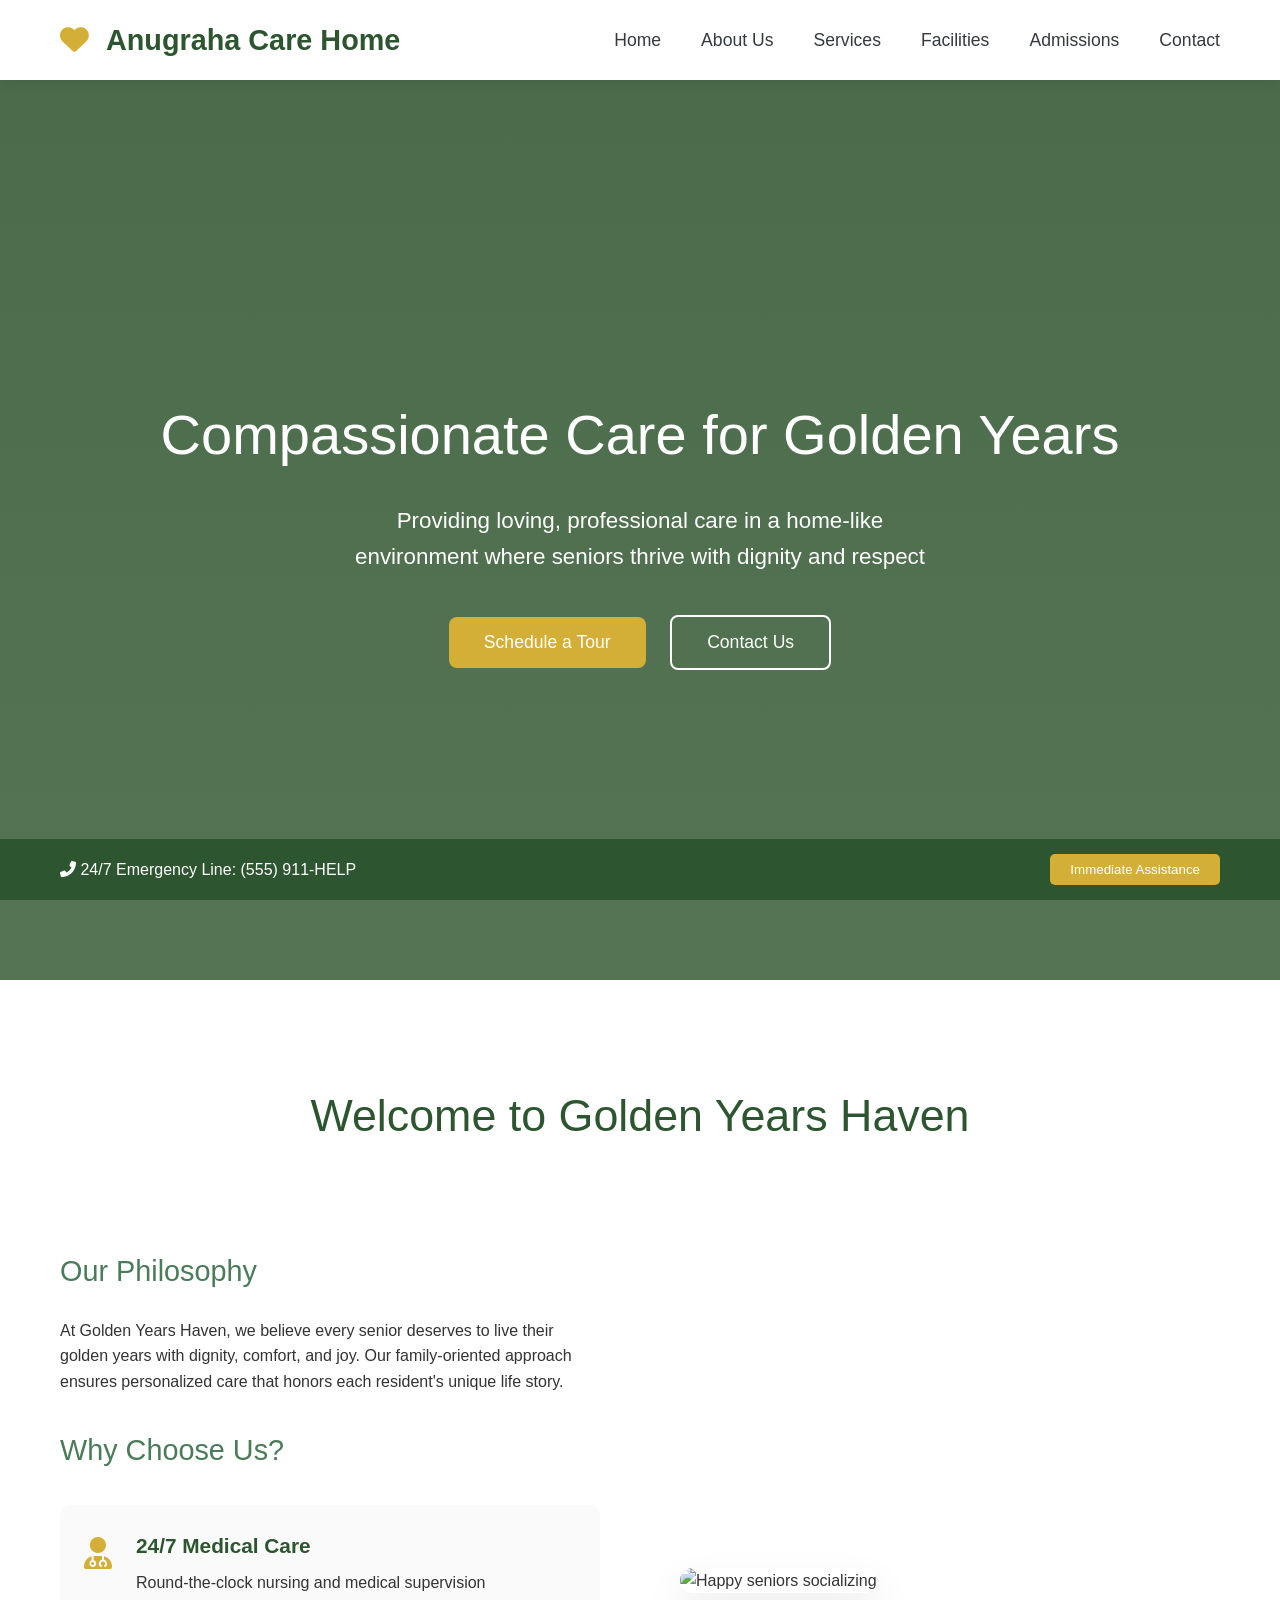
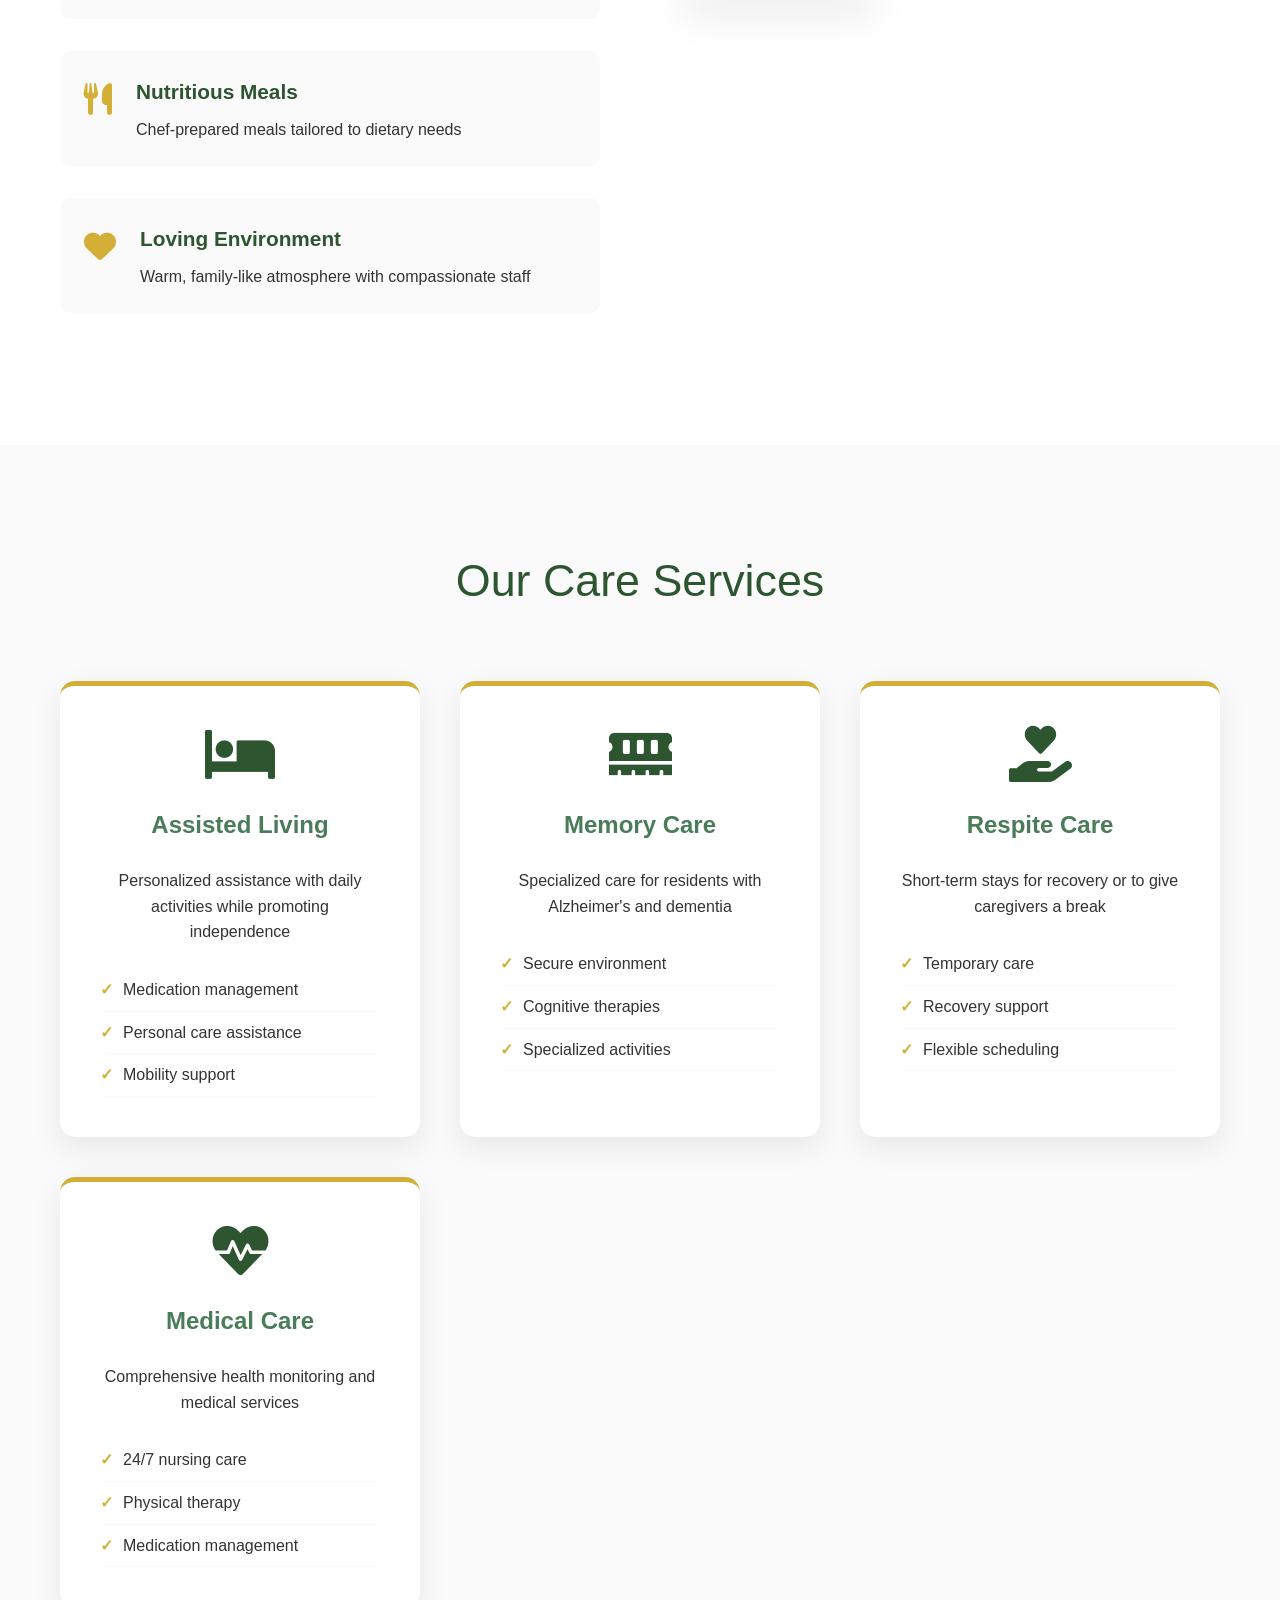
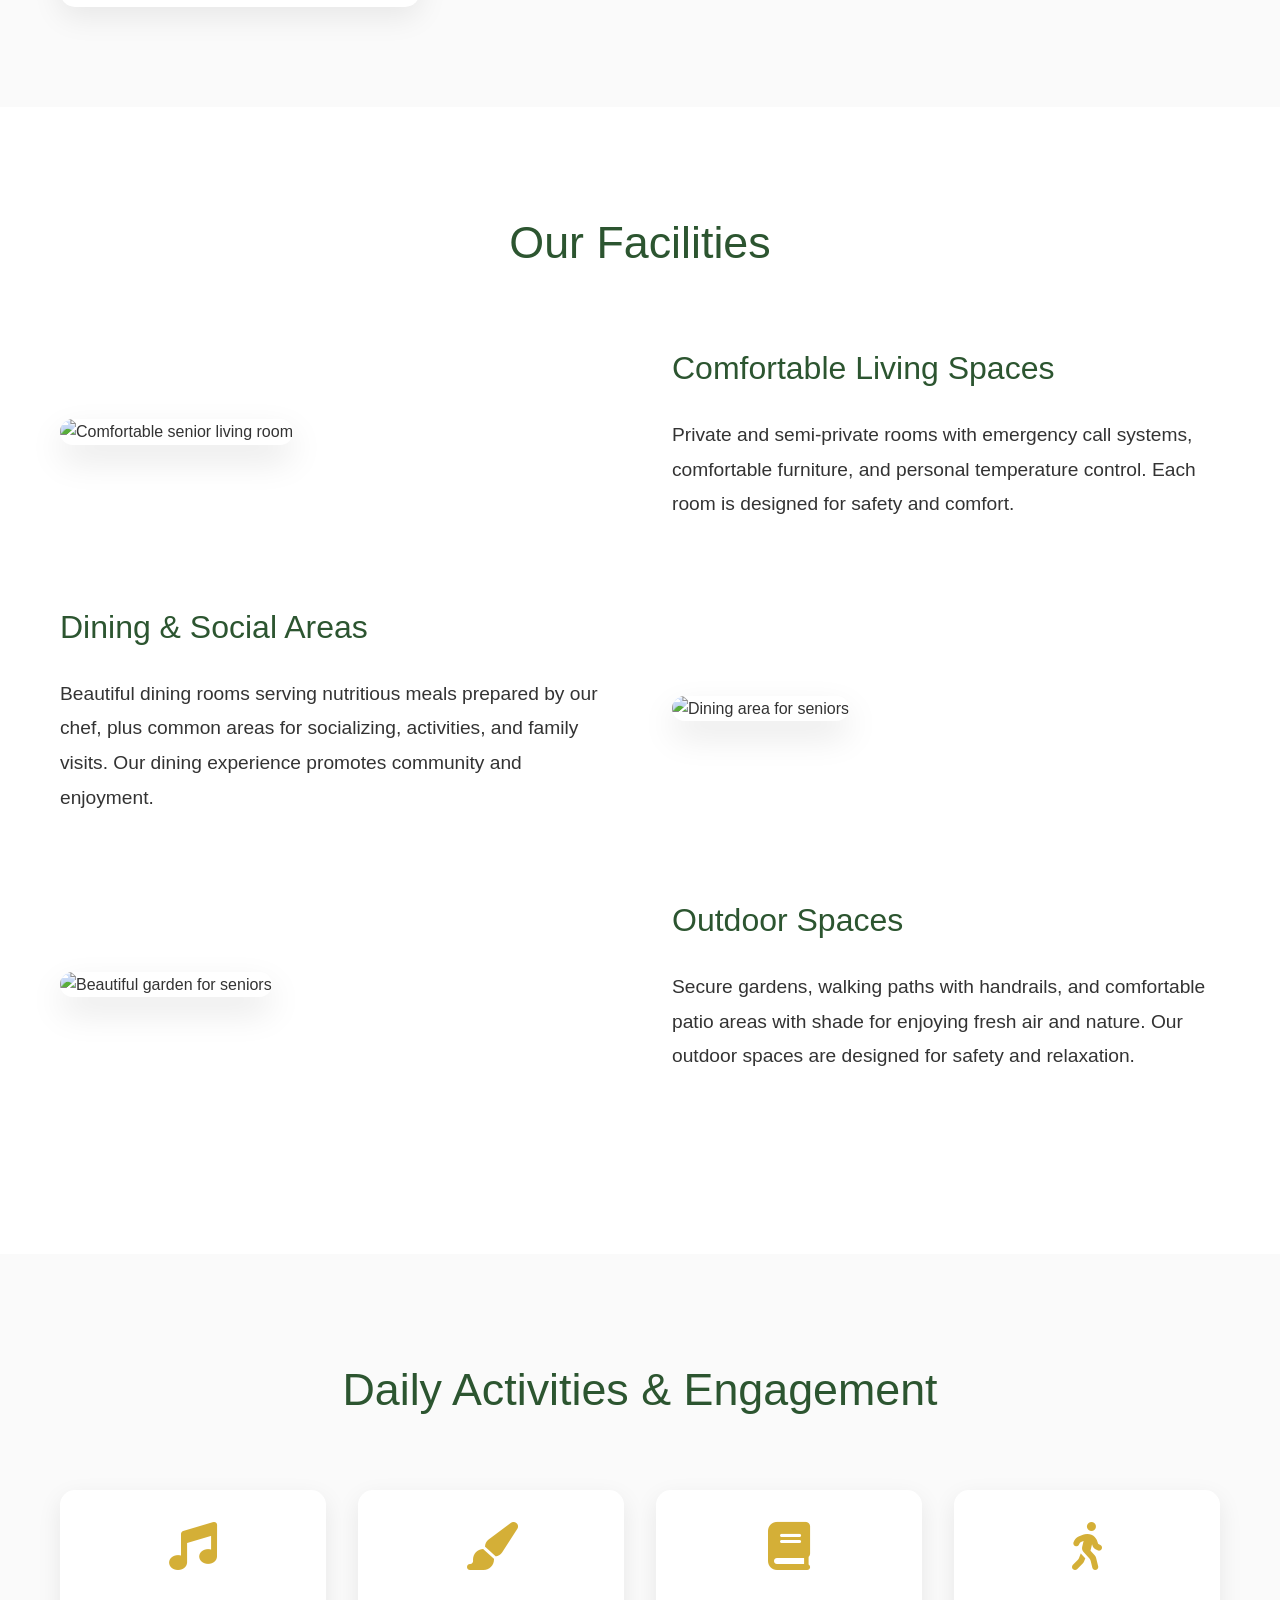
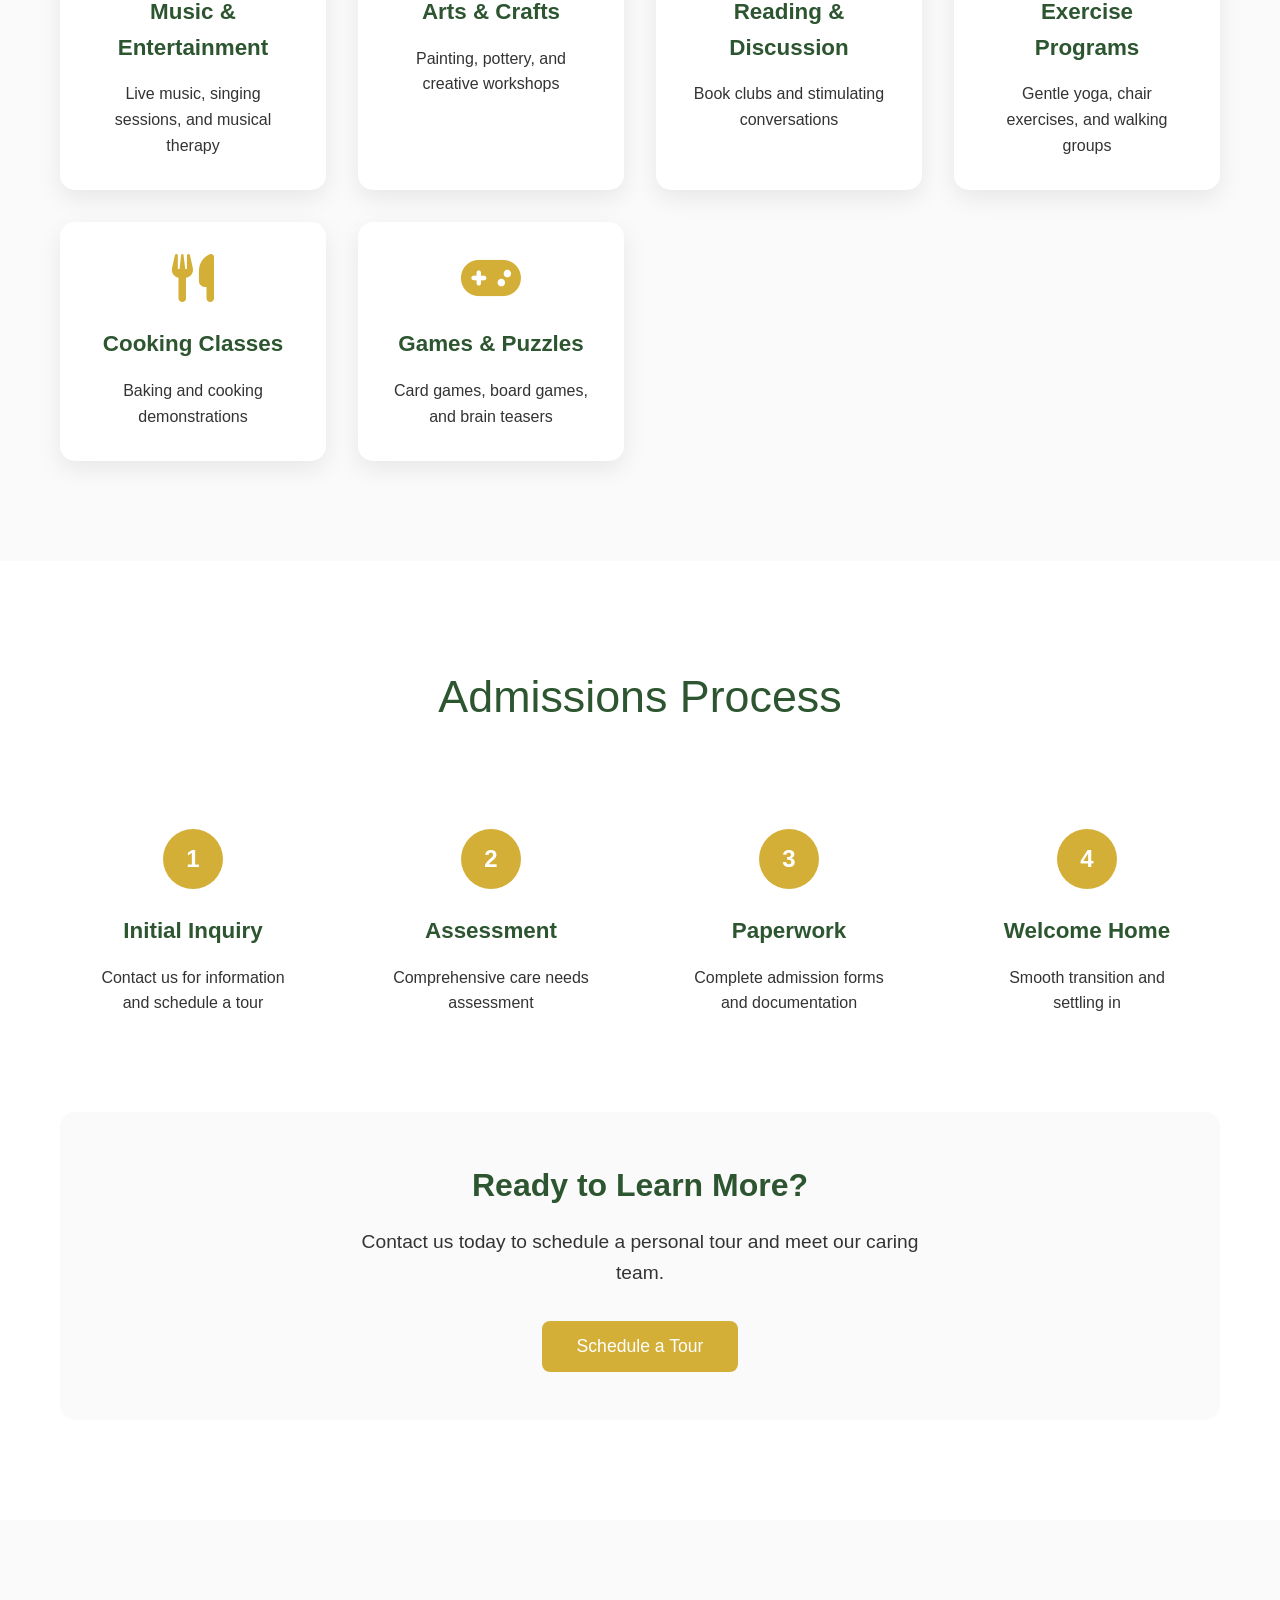
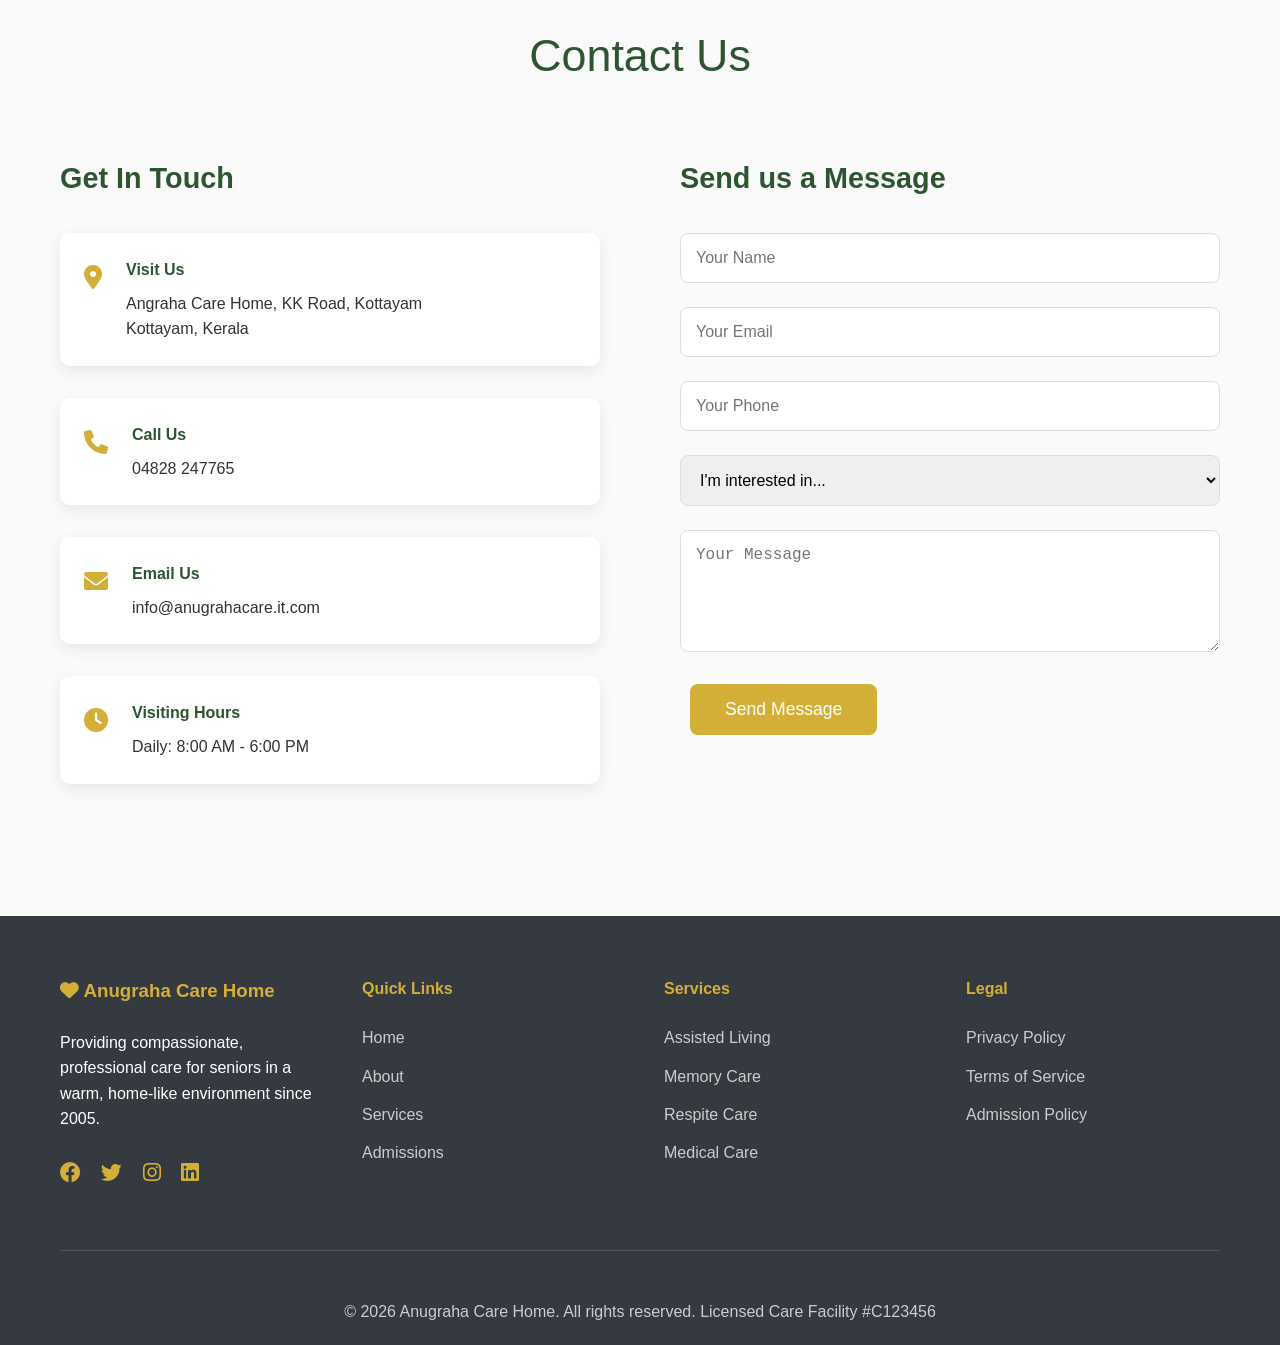
==== index.html @ 53b79732 "website" ====
<!DOCTYPE html>
<html lang="en">
<head>
    <meta charset="UTF-8">
    <meta name="viewport" content="width=device-width, initial-scale=1.0">
    <title>Anugraha Care Home - Senior Care Home</title>
    <link rel="stylesheet" href="style.css">
    <link href="https://cdnjs.cloudflare.com/ajax/libs/font-awesome/6.0.0/css/all.min.css" rel="stylesheet">
</head>
<body>
    <!-- Navigation -->
    <nav class="navbar">
        <div class="nav-container">
            <div class="nav-logo">
                <h2><i class="fas fa-heart"></i> Anugraha Care Home</h2>
            </div>
            <div class="nav-menu" id="nav-menu">
                <a href="#home" class="nav-link">Home</a>
                <a href="#about" class="nav-link">About Us</a>
                <a href="#services" class="nav-link">Services</a>
                <a href="#facilities" class="nav-link">Facilities</a>
                <a href="#admissions" class="nav-link">Admissions</a>
                <a href="#contact" class="nav-link">Contact</a>
            </div>
            <div class="nav-toggle" id="nav-toggle">
                <span class="bar"></span>
                <span class="bar"></span>
                <span class="bar"></span>
            </div>
        </div>
    </nav>

    <!-- Hero Section -->
    <section id="home" class="hero">
        <div class="hero-content">
            <h1>Compassionate Care for Golden Years</h1>
            <p>Providing loving, professional care in a home-like environment where seniors thrive with dignity and respect</p>
            <div class="hero-buttons">
                <button class="btn-primary" onclick="scrollToSection('admissions')">Schedule a Tour</button>
                <button class="btn-secondary" onclick="scrollToSection('contact')">Contact Us</button>
            </div>
        </div>
    </section>

    <!-- About Section -->
    <section id="about" class="about">
        <div class="container">
            <h2 class="section-title">Welcome to Golden Years Haven</h2>
            <div class="about-content">
                <div class="about-text">
                    <h3>Our Philosophy</h3>
                    <p>At Golden Years Haven, we believe every senior deserves to live their golden years with dignity, comfort, and joy. Our family-oriented approach ensures personalized care that honors each resident's unique life story.</p>
                    
                    <h3>Why Choose Us?</h3>
                    <div class="features">
                        <div class="feature-item">
                            <i class="fas fa-user-md"></i>
                            <div>
                                <h4>24/7 Medical Care</h4>
                                <p>Round-the-clock nursing and medical supervision</p>
                            </div>
                        </div>
                        <div class="feature-item">
                            <i class="fas fa-utensils"></i>
                            <div>
                                <h4>Nutritious Meals</h4>
                                <p>Chef-prepared meals tailored to dietary needs</p>
                            </div>
                        </div>
                        <div class="feature-item">
                            <i class="fas fa-heart"></i>
                            <div>
                                <h4>Loving Environment</h4>
                                <p>Warm, family-like atmosphere with compassionate staff</p>
                            </div>
                        </div>
                    </div>
                </div>
                <div class="about-image">
                    <img src="https://images.unsplash.com/photo-1576765608535-5f04d1e3f289?ixlib=rb-4.0.3&auto=format&fit=crop&w=600&q=80" alt="Happy seniors socializing">
                </div>
            </div>
        </div>
    </section>

    <!-- Services Section -->
    <section id="services" class="services">
        <div class="container">
            <h2 class="section-title">Our Care Services</h2>
            <div class="services-grid">
                <div class="service-card">
                    <i class="fas fa-bed"></i>
                    <h3>Assisted Living</h3>
                    <p>Personalized assistance with daily activities while promoting independence</p>
                    <ul>
                        <li>Medication management</li>
                        <li>Personal care assistance</li>
                        <li>Mobility support</li>
                    </ul>
                </div>
                <div class="service-card">
                    <i class="fas fa-memory"></i>
                    <h3>Memory Care</h3>
                    <p>Specialized care for residents with Alzheimer's and dementia</p>
                    <ul>
                        <li>Secure environment</li>
                        <li>Cognitive therapies</li>
                        <li>Specialized activities</li>
                    </ul>
                </div>
                <div class="service-card">
                    <i class="fas fa-hand-holding-heart"></i>
                    <h3>Respite Care</h3>
                    <p>Short-term stays for recovery or to give caregivers a break</p>
                    <ul>
                        <li>Temporary care</li>
                        <li>Recovery support</li>
                        <li>Flexible scheduling</li>
                    </ul>
                </div>
                <div class="service-card">
                    <i class="fas fa-heartbeat"></i>
                    <h3>Medical Care</h3>
                    <p>Comprehensive health monitoring and medical services</p>
                    <ul>
                        <li>24/7 nursing care</li>
                        <li>Physical therapy</li>
                        <li>Medication management</li>
                    </ul>
                </div>
            </div>
        </div>
    </section>

       <!-- Facilities Section -->
    <section id="facilities" class="facilities">
        <div class="container">
            <h2 class="section-title">Our Facilities</h2>
            <div class="facilities-content">
                <div class="facility-item">
                    <div class="facility-image">
                        <img src="https://images.unsplash.com/photo-1560448204-603b3fc33ddc?ixlib=rb-4.0.3&ixid=M3wxMjA3fDB8MHxwaG90by1wYWdlfHx8fGVufDB8fHx8fA%3D%3D&auto=format&fit=crop&w=600&q=80" alt="Comfortable senior living room">
                    </div>
                    <div class="facility-text">
                        <h3>Comfortable Living Spaces</h3>
                        <p>Private and semi-private rooms with emergency call systems, comfortable furniture, and personal temperature control. Each room is designed for safety and comfort.</p>
                    </div>
                </div>
                <div class="facility-item reverse">
                    <div class="facility-image">
                        <img src="https://images.unsplash.com/photo-1557220268-185121c8b720?q=80&w=2070&auto=format&fit=crop&ixlib=rb-4.1.0&ixid=M3wxMjA3fDB8MHxwaG90by1wYWdlfHx8fGVufDB8fHx8fA%3D%3D" alt="Dining area for seniors">
                    </div>
                    <div class="facility-text">
                        <h3>Dining & Social Areas</h3>
                        <p>Beautiful dining rooms serving nutritious meals prepared by our chef, plus common areas for socializing, activities, and family visits. Our dining experience promotes community and enjoyment.</p>
                    </div>
                </div>
                <div class="facility-item">
                    <div class="facility-image">
                        <img src="https://images.unsplash.com/photo-1543333995-a78aea2eee50?q=80&w=2070&auto=format&fit=crop&ixlib=rb-4.1.0&ixid=M3wxMjA3fDB8MHxwaG90by1wYWdlfHx8fGVufDB8fHx8fA%3D%3D" alt="Beautiful garden for seniors">
                    </div>
                    <div class="facility-text">
                        <h3>Outdoor Spaces</h3>
                        <p>Secure gardens, walking paths with handrails, and comfortable patio areas with shade for enjoying fresh air and nature. Our outdoor spaces are designed for safety and relaxation.</p>
                    </div>
                </div>
            </div>
        </div>
    </section>

    <!-- Activities Section -->
    <section class="activities">
        <div class="container">
            <h2 class="section-title">Daily Activities & Engagement</h2>
            <div class="activities-grid">
                <div class="activity-card">
                    <i class="fas fa-music"></i>
                    <h3>Music & Entertainment</h3>
                    <p>Live music, singing sessions, and musical therapy</p>
                </div>
                <div class="activity-card">
                    <i class="fas fa-paint-brush"></i>
                    <h3>Arts & Crafts</h3>
                    <p>Painting, pottery, and creative workshops</p>
                </div>
                <div class="activity-card">
                    <i class="fas fa-book"></i>
                    <h3>Reading & Discussion</h3>
                    <p>Book clubs and stimulating conversations</p>
                </div>
                <div class="activity-card">
                    <i class="fas fa-walking"></i>
                    <h3>Exercise Programs</h3>
                    <p>Gentle yoga, chair exercises, and walking groups</p>
                </div>
                <div class="activity-card">
                    <i class="fas fa-utensils"></i>
                    <h3>Cooking Classes</h3>
                    <p>Baking and cooking demonstrations</p>
                </div>
                <div class="activity-card">
                    <i class="fas fa-gamepad"></i>
                    <h3>Games & Puzzles</h3>
                    <p>Card games, board games, and brain teasers</p>
                </div>
            </div>
        </div>
    </section>

    <!-- Admissions Section -->
    <section id="admissions" class="admissions">
        <div class="container">
            <h2 class="section-title">Admissions Process</h2>
            <div class="process-steps">
                <div class="step">
                    <div class="step-number">1</div>
                    <h3>Initial Inquiry</h3>
                    <p>Contact us for information and schedule a tour</p>
                </div>
                <div class="step">
                    <div class="step-number">2</div>
                    <h3>Assessment</h3>
                    <p>Comprehensive care needs assessment</p>
                </div>
                <div class="step">
                    <div class="step-number">3</div>
                    <h3>Paperwork</h3>
                    <p>Complete admission forms and documentation</p>
                </div>
                <div class="step">
                    <div class="step-number">4</div>
                    <h3>Welcome Home</h3>
                    <p>Smooth transition and settling in</p>
                </div>
            </div>
            <div class="admission-cta">
                <h3>Ready to Learn More?</h3>
                <p>Contact us today to schedule a personal tour and meet our caring team.</p>
                <button class="btn-primary" onclick="scrollToSection('contact')">Schedule a Tour</button>
            </div>
        </div>
    </section>

    <!-- Contact Section -->
    <section id="contact" class="contact">
        <div class="container">
            <h2 class="section-title">Contact Us</h2>
            <div class="contact-content">
                <div class="contact-info">
                    <h3>Get In Touch</h3>
                    <div class="contact-item">
                        <i class="fas fa-map-marker-alt"></i>
                        <div>
                            <h4>Visit Us</h4>
                            <p>Angraha Care Home, KK Road, Kottayam<br>Kottayam, Kerala</p>
                        </div>
                    </div>
                    <div class="contact-item">
                        <i class="fas fa-phone"></i>
                        <div>
                            <h4>Call Us</h4>
                            <p>04828 247765</p>
                        </div>
                    </div>
                    <div class="contact-item">
                        <i class="fas fa-envelope"></i>
                        <div>
                            <h4>Email Us</h4>
                            <p>info@anugrahacare.it.com</p>
                        </div>
                    </div>
                    <div class="contact-item">
                        <i class="fas fa-clock"></i>
                        <div>
                            <h4>Visiting Hours</h4>
                            <p>Daily: 8:00 AM - 6:00 PM</p>
                        </div>
                    </div>
                </div>
                <div class="contact-form">
                    <h3>Send us a Message</h3>
                    <form id="contactForm">
                        <div class="form-group">
                            <input type="text" placeholder="Your Name" required>
                        </div>
                        <div class="form-group">
                            <input type="email" placeholder="Your Email" required>
                        </div>
                        <div class="form-group">
                            <input type="tel" placeholder="Your Phone" required>
                        </div>
                        <div class="form-group">
                            <select required>
                                <option value="">I'm interested in...</option>
                                <option value="assisted-living">Assisted Living</option>
                                <option value="memory-care">Memory Care</option>
                                <option value="respite-care">Respite Care</option>
                                <option value="tour">Schedule a Tour</option>
                                <option value="other">Other</option>
                            </select>
                        </div>
                        <div class="form-group">
                            <textarea placeholder="Your Message" rows="5" required></textarea>
                        </div>
                        <button type="submit" class="btn-primary">Send Message</button>
                    </form>
                </div>
            </div>
        </div>
    </section>

    <!-- Footer -->
    <footer class="footer">
        <div class="container">
            <div class="footer-content">
                <div class="footer-section">
                    <h3><i class="fas fa-heart"></i> Anugraha Care Home</h3>
                    <p>Providing compassionate, professional care for seniors in a warm, home-like environment since 2005.</p>
                    <div class="social-links">
                        <a href="#"><i class="fab fa-facebook"></i></a>
                        <a href="#"><i class="fab fa-twitter"></i></a>
                        <a href="#"><i class="fab fa-instagram"></i></a>
                        <a href="#"><i class="fab fa-linkedin"></i></a>
                    </div>
                </div>
                <div class="footer-section">
                    <h4>Quick Links</h4>
                    <a href="#home">Home</a>
                    <a href="#about">About</a>
                    <a href="#services">Services</a>
                    <a href="#admissions">Admissions</a>
                </div>
                <div class="footer-section">
                    <h4>Services</h4>
                    <a href="#services">Assisted Living</a>
                    <a href="#services">Memory Care</a>
                    <a href="#services">Respite Care</a>
                    <a href="#services">Medical Care</a>
                </div>
                <div class="footer-section">
                    <h4>Legal</h4>
                    <a href="#">Privacy Policy</a>
                    <a href="#">Terms of Service</a>
                    <a href="#">Admission Policy</a>
                </div>
            </div>
            <div class="footer-bottom">
                <p>&copy; 2024 Anugraha Care Home. All rights reserved. Licensed Care Facility #C123456</p>
            </div>
        </div>
    </footer>

    <!-- Emergency Contact Bar -->
    <div class="emergency-bar">
        <div class="container">
            <span><i class="fas fa-phone-alt"></i> 24/7 Emergency Line: (555) 911-HELP</span>
            <button onclick="scrollToSection('contact')">Immediate Assistance</button>
        </div>
    </div>

    <script src="script.js"></script>
</body>
</html>
---- style.css ----
* {
    margin: 0;
    padding: 0;
    box-sizing: border-box;
}

:root {
    --primary: #2c5530;
    --secondary: #4a7c59;
    --accent: #8fb996;
    --gold: #d4af37;
    --warm: #f8f0e3;
    --light: #fafafa;
    --dark: #343a40;
    --text: #333;
    --white: #ffffff;
}

body {
    font-family: 'Segoe UI', Tahoma, Geneva, Verdana, sans-serif;
    line-height: 1.6;
    color: var(--text);
    overflow-x: hidden;
    background-color: var(--warm);
}

.container {
    max-width: 1200px;
    margin: 0 auto;
    padding: 0 20px;
}

/* Navigation */
.navbar {
    background: var(--white);
    box-shadow: 0 2px 15px rgba(0,0,0,0.1);
    position: fixed;
    width: 100%;
    top: 0;
    z-index: 1000;
}

.nav-container {
    max-width: 1200px;
    margin: 0 auto;
    padding: 0 20px;
    display: flex;
    justify-content: space-between;
    align-items: center;
    height: 80px;
}

.nav-logo h2 {
    color: var(--primary);
    font-size: 1.8rem;
}

.nav-logo i {
    color: var(--gold);
    margin-right: 10px;
}

.nav-menu {
    display: flex;
    gap: 2.5rem;
}

.nav-link {
    text-decoration: none;
    color: var(--dark);
    font-weight: 500;
    font-size: 1.1rem;
    transition: color 0.3s;
}

.nav-link:hover {
    color: var(--primary);
}

.nav-toggle {
    display: none;
    flex-direction: column;
    cursor: pointer;
}

.bar {
    width: 25px;
    height: 3px;
    background: var(--dark);
    margin: 3px 0;
    transition: 0.3s;
}

/* Hero Section */
.hero {
    background: linear-gradient(rgba(44, 85, 48, 0.85), rgba(44, 85, 48, 0.8)),
                url('https://images.unsplash.com/photo-1576765608535-5f04d1e3f289?ixlib=rb-4.0.3&auto=format&fit=crop&w=1200&q=80');
    background-size: cover;
    background-position: center;
    height: 100vh;
    display: flex;
    align-items: center;
    justify-content: center;
    text-align: center;
    color: var(--white);
    padding: 0 20px;
    margin-top: 80px;
}

.hero-content h1 {
    font-size: 3.5rem;
    margin-bottom: 1.5rem;
    animation: fadeInUp 1s ease;
    font-weight: 300;
}

.hero-content p {
    font-size: 1.4rem;
    margin-bottom: 2.5rem;
    animation: fadeInUp 1s ease 0.2s both;
    max-width: 600px;
    margin-left: auto;
    margin-right: auto;
}

.hero-buttons {
    animation: fadeInUp 1s ease 0.4s both;
}

.btn-primary, .btn-secondary {
    padding: 15px 35px;
    border: none;
    border-radius: 8px;
    font-size: 1.1rem;
    cursor: pointer;
    transition: all 0.3s ease;
    margin: 0 10px;
    font-weight: 500;
}

.btn-primary {
    background: var(--gold);
    color: var(--white);
}

.btn-primary:hover {
    background: #c19b2c;
    transform: translateY(-2px);
    box-shadow: 0 5px 15px rgba(212, 175, 55, 0.3);
}

.btn-secondary {
    background: transparent;
    color: var(--white);
    border: 2px solid var(--white);
}

.btn-secondary:hover {
    background: var(--white);
    color: var(--primary);
    transform: translateY(-2px);
}

/* Sections */
section {
    padding: 100px 0;
}

.section-title {
    text-align: center;
    font-size: 2.8rem;
    color: var(--primary);
    margin-bottom: 4rem;
    font-weight: 300;
}

/* About Section */
.about {
    background: var(--white);
}

.about-content {
    display: grid;
    grid-template-columns: 1fr 1fr;
    gap: 5rem;
    align-items: center;
}

.about-text h3 {
    color: var(--secondary);
    margin: 2rem 0 1.5rem;
    font-size: 1.8rem;
    font-weight: 400;
}

.features {
    margin-top: 2rem;
}

.feature-item {
    display: flex;
    align-items: flex-start;
    margin-bottom: 2rem;
    padding: 1.5rem;
    background: var(--light);
    border-radius: 10px;
    transition: transform 0.3s ease;
}

.feature-item:hover {
    transform: translateX(10px);
}

.feature-item i {
    font-size: 2rem;
    color: var(--gold);
    margin-right: 1.5rem;
    margin-top: 0.5rem;
}

.feature-item h4 {
    color: var(--primary);
    margin-bottom: 0.5rem;
    font-size: 1.3rem;
}

.about-image img {
    width: 100%;
    border-radius: 15px;
    box-shadow: 0 20px 40px rgba(0,0,0,0.1);
}

/* Services Section */
.services {
    background: var(--light);
}

.services-grid {
    display: grid;
    grid-template-columns: repeat(auto-fit, minmax(280px, 1fr));
    gap: 2.5rem;
}

.service-card {
    background: var(--white);
    padding: 2.5rem;
    border-radius: 15px;
    text-align: center;
    box-shadow: 0 10px 30px rgba(0,0,0,0.08);
    transition: all 0.3s ease;
    border-top: 5px solid var(--gold);
}

.service-card:hover {
    transform: translateY(-10px);
    box-shadow: 0 20px 40px rgba(0,0,0,0.15);
}

.service-card i {
    font-size: 3.5rem;
    color: var(--primary);
    margin-bottom: 1.5rem;
}

.service-card h3 {
    color: var(--secondary);
    margin-bottom: 1.5rem;
    font-size: 1.5rem;
}

.service-card p {
    margin-bottom: 1.5rem;
    color: var(--text);
}

.service-card ul {
    text-align: left;
    list-style: none;
}

.service-card li {
    padding: 0.5rem 0;
    border-bottom: 1px solid var(--light);
}

.service-card li:before {
    content: "✓";
    color: var(--gold);
    font-weight: bold;
    margin-right: 10px;
}

/* Facilities Section */
.facilities {
    background: var(--white);
}

.facility-item {
    display: grid;
    grid-template-columns: 1fr 1fr;
    gap: 4rem;
    align-items: center;
    margin-bottom: 5rem;
}

.facility-item.reverse {
    direction: rtl;
}

.facility-item.reverse > * {
    direction: ltr;
}

.facility-image img {
    width: 100%;
    border-radius: 15px;
    box-shadow: 0 15px 35px rgba(0,0,0,0.1);
}

.facility-text h3 {
    color: var(--primary);
    font-size: 2rem;
    margin-bottom: 1.5rem;
    font-weight: 400;
}

.facility-text p {
    font-size: 1.2rem;
    line-height: 1.8;
    color: var(--text);
}

/* Activities Section */
.activities {
    background: var(--light);
}

.activities-grid {
    display: grid;
    grid-template-columns: repeat(auto-fit, minmax(250px, 1fr));
    gap: 2rem;
}

.activity-card {
    background: var(--white);
    padding: 2rem;
    border-radius: 15px;
    text-align: center;
    box-shadow: 0 8px 25px rgba(0,0,0,0.08);
    transition: all 0.3s ease;
}

.activity-card:hover {
    transform: translateY(-5px);
    box-shadow: 0 15px 35px rgba(0,0,0,0.15);
}

.activity-card i {
    font-size: 3rem;
    color: var(--gold);
    margin-bottom: 1.5rem;
}

.activity-card h3 {
    color: var(--primary);
    margin-bottom: 1rem;
    font-size: 1.4rem;
}

/* Admissions Section */
.admissions {
    background: var(--white);
}

.process-steps {
    display: grid;
    grid-template-columns: repeat(auto-fit, minmax(250px, 1fr));
    gap: 2rem;
    margin-bottom: 4rem;
}

.step {
    text-align: center;
    padding: 2rem;
}

.step-number {
    width: 60px;
    height: 60px;
    background: var(--gold);
    color: var(--white);
    border-radius: 50%;
    display: flex;
    align-items: center;
    justify-content: center;
    font-size: 1.5rem;
    font-weight: bold;
    margin: 0 auto 1.5rem;
}

.step h3 {
    color: var(--primary);
    margin-bottom: 1rem;
    font-size: 1.4rem;
}

.admission-cta {
    text-align: center;
    background: var(--light);
    padding: 3rem;
    border-radius: 15px;
    margin-top: 3rem;
}

.admission-cta h3 {
    color: var(--primary);
    margin-bottom: 1rem;
    font-size: 2rem;
}

.admission-cta p {
    font-size: 1.2rem;
    margin-bottom: 2rem;
    max-width: 600px;
    margin-left: auto;
    margin-right: auto;
}

/* Contact Section */
.contact {
    background: var(--light);
}

.contact-content {
    display: grid;
    grid-template-columns: 1fr 1fr;
    gap: 5rem;
}

.contact-info h3,
.contact-form h3 {
    color: var(--primary);
    margin-bottom: 2rem;
    font-size: 1.8rem;
}

.contact-item {
    display: flex;
    align-items: flex-start;
    margin-bottom: 2rem;
    padding: 1.5rem;
    background: var(--white);
    border-radius: 10px;
    box-shadow: 0 5px 15px rgba(0,0,0,0.08);
}

.contact-item i {
    font-size: 1.5rem;
    color: var(--gold);
    margin-right: 1.5rem;
    margin-top: 0.5rem;
}

.contact-item h4 {
    color: var(--primary);
    margin-bottom: 0.5rem;
}

.form-group {
    margin-bottom: 1.5rem;
}

.contact-form input,
.contact-form select,
.contact-form textarea {
    width: 100%;
    padding: 15px;
    border: 1px solid #ddd;
    border-radius: 8px;
    font-size: 1rem;
    transition: border-color 0.3s;
}

.contact-form input:focus,
.contact-form select:focus,
.contact-form textarea:focus {
    outline: none;
    border-color: var(--gold);
}

/* Footer */
.footer {
    background: var(--dark);
    color: var(--white);
    padding: 60px 0 20px;
}

.footer-content {
    display: grid;
    grid-template-columns: repeat(auto-fit, minmax(250px, 1fr));
    gap: 3rem;
    margin-bottom: 3rem;
}

.footer-section h3,
.footer-section h4 {
    margin-bottom: 1.5rem;
    color: var(--gold);
}

.footer-section a {
    display: block;
    color: #ccc;
    text-decoration: none;
    margin-bottom: 0.8rem;
    transition: color 0.3s;
}

.footer-section a:hover {
    color: var(--gold);
}

.social-links {
    margin-top: 1.5rem;
}

.social-links a {
    display: inline-block;
    margin-right: 1rem;
    font-size: 1.3rem;
    color: var(--gold);
    transition: color 0.3s;
}

.social-links a:hover {
    color: var(--accent);
}

.footer-bottom {
    text-align: center;
    padding-top: 3rem;
    border-top: 1px solid #555;
    color: #ccc;
}

/* Emergency Bar */
.emergency-bar {
    background: var(--primary);
    color: var(--white);
    padding: 15px 0;
    position: fixed;
    bottom: 0;
    width: 100%;
    z-index: 1000;
}

.emergency-bar .container {
    display: flex;
    justify-content: space-between;
    align-items: center;
}

.emergency-bar button {
    background: var(--gold);
    color: var(--white);
    border: none;
    padding: 8px 20px;
    border-radius: 5px;
    cursor: pointer;
    font-weight: 500;
}

.emergency-bar button:hover {
    background: #c19b2c;
}

/* Animations */
@keyframes fadeInUp {
    from {
        opacity: 0;
        transform: translateY(30px);
    }
    to {
        opacity: 1;
        transform: translateY(0);
    }
}

/* Responsive Design */
@media (max-width: 768px) {
    .nav-menu {
        position: fixed;
        left: -100%;
        top: 80px;
        flex-direction: column;
        background-color: var(--white);
        width: 100%;
        text-align: center;
        transition: 0.3s;
        box-shadow: 0 10px 27px rgba(0,0,0,0.05);
        padding: 2rem 0;
        gap: 0;
    }

    .nav-menu.active {
        left: 0;
    }

    .nav-link {
        padding: 1rem 0;
        display: block;
    }

    .nav-toggle {
        display: flex;
    }

    .hero-content h1 {
        font-size: 2.5rem;
    }

    .about-content,
    .contact-content {
        grid-template-columns: 1fr;
        gap: 3rem;
    }

    .facility-item {
        grid-template-columns: 1fr;
        gap: 2rem;
    }

    .process-steps {
        grid-template-columns: 1fr;
    }

    section {
        padding: 60px 0;
    }

    .section-title {
        font-size: 2.2rem;
    }

    .hero-buttons {
        display: flex;
        flex-direction: column;
        gap: 1rem;
    }

    .btn-primary, .btn-secondary {
        margin: 5px 0;
        width: 100%;
        max-width: 250px;
    }

    .emergency-bar .container {
        flex-direction: column;
        gap: 10px;
        text-align: center;
    }
}

@media (max-width: 480px) {
    .hero-content h1 {
        font-size: 2rem;
    }

    .section-title {
        font-size: 1.8rem;
    }

    .container {
        padding: 0 15px;
    }

    .service-card,
    .activity-card {
        padding: 1.5rem;
    }
}
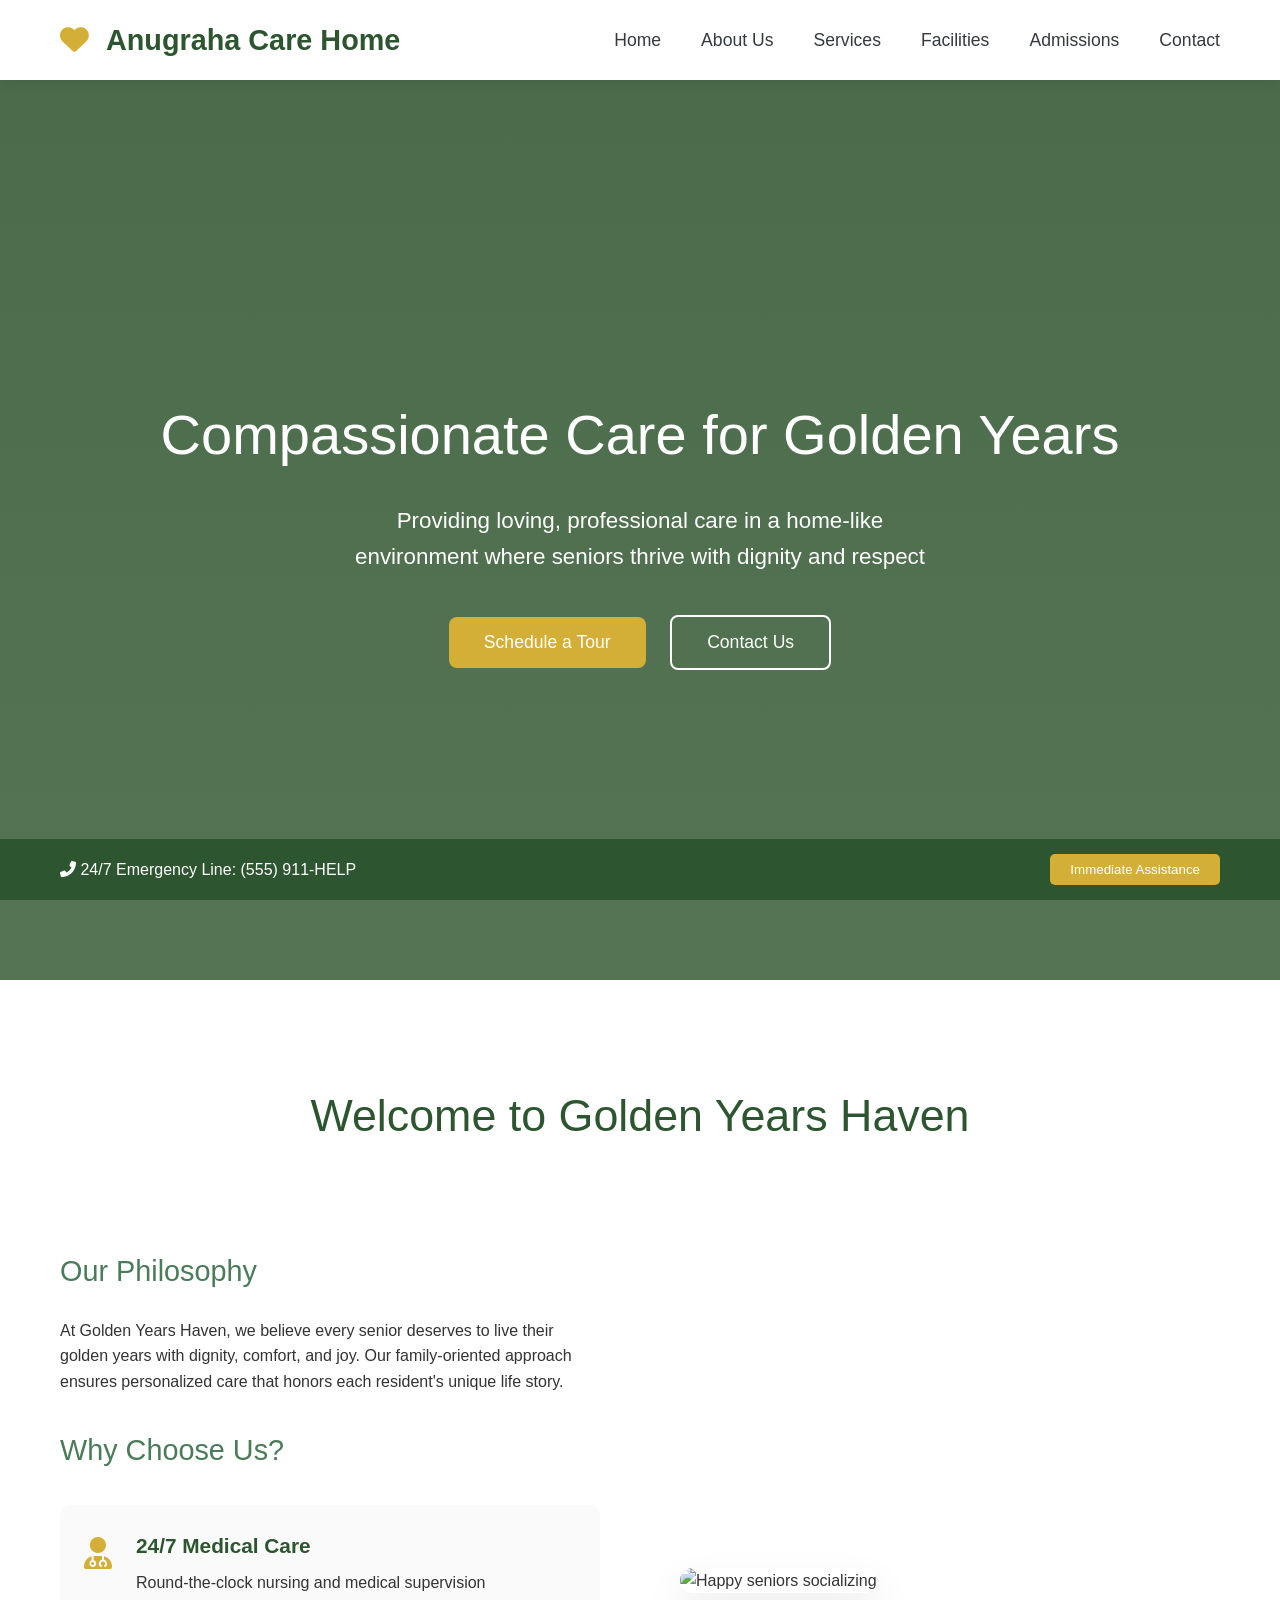
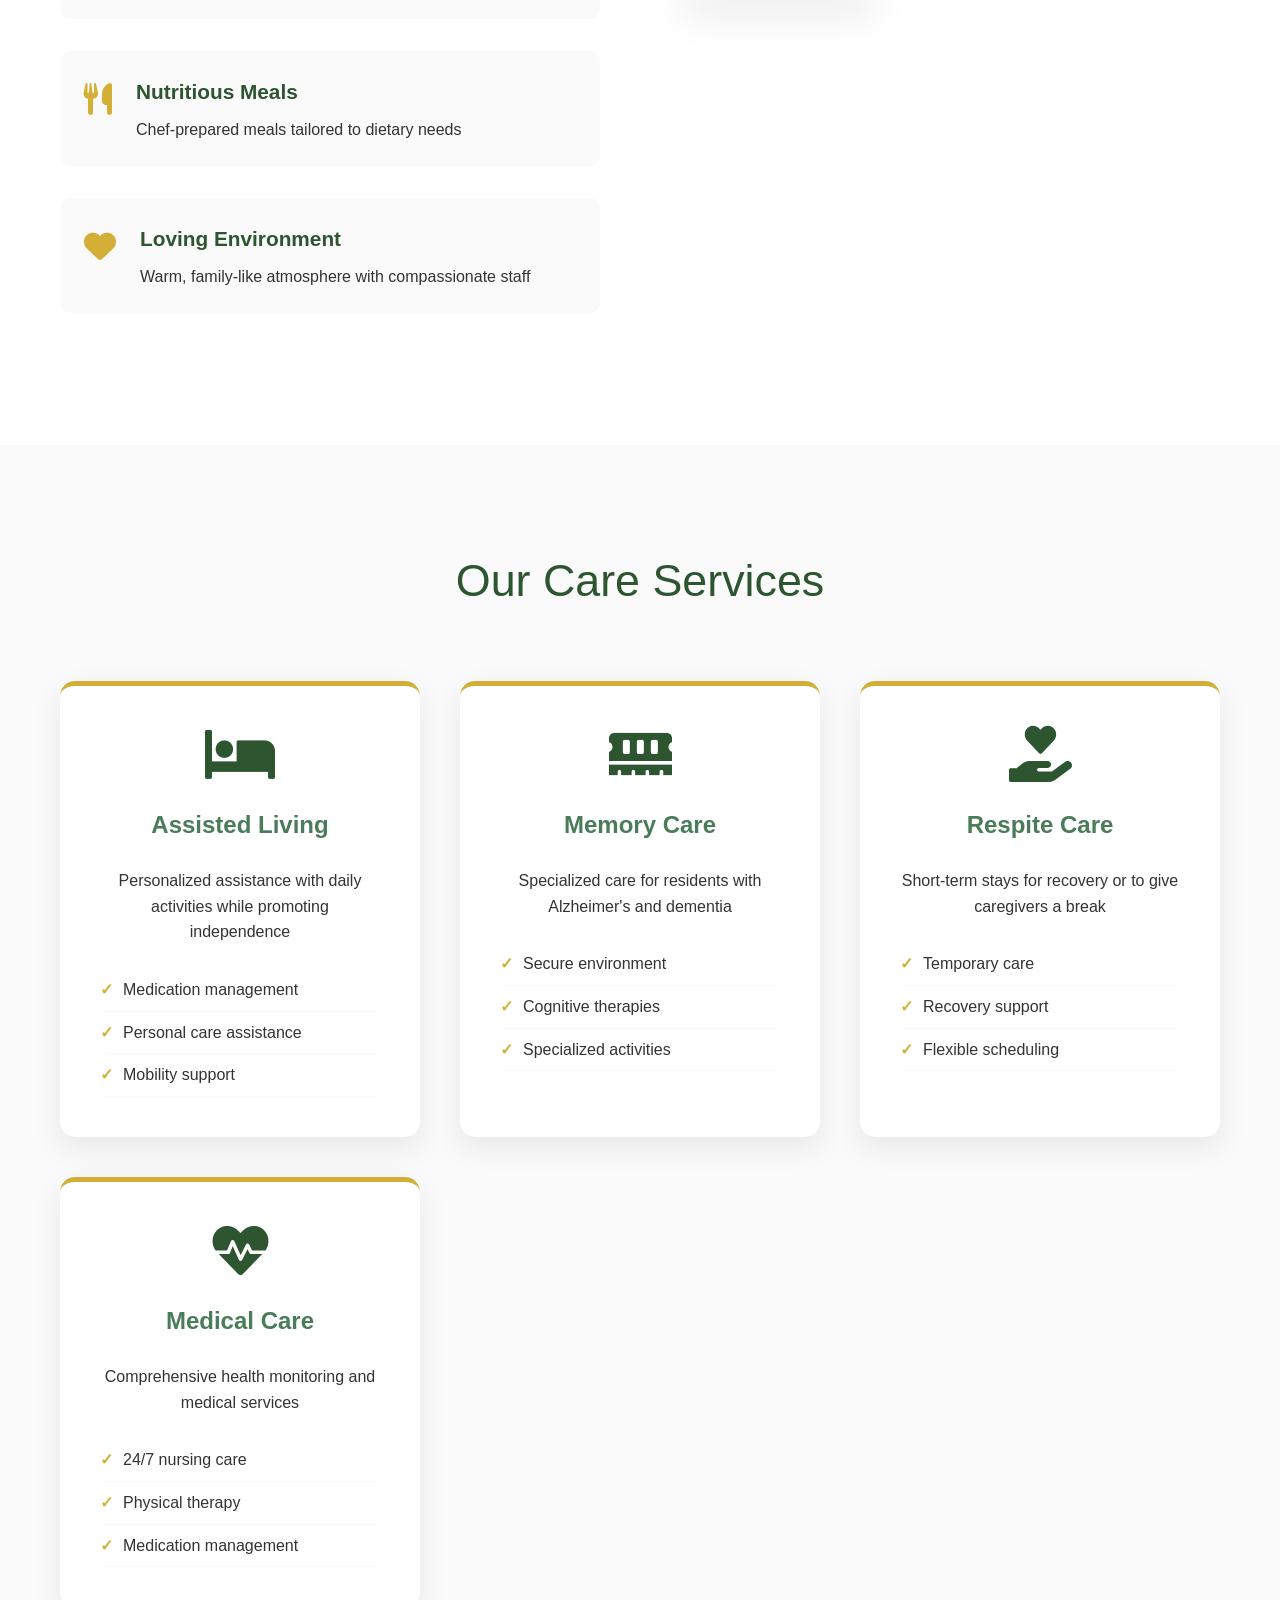
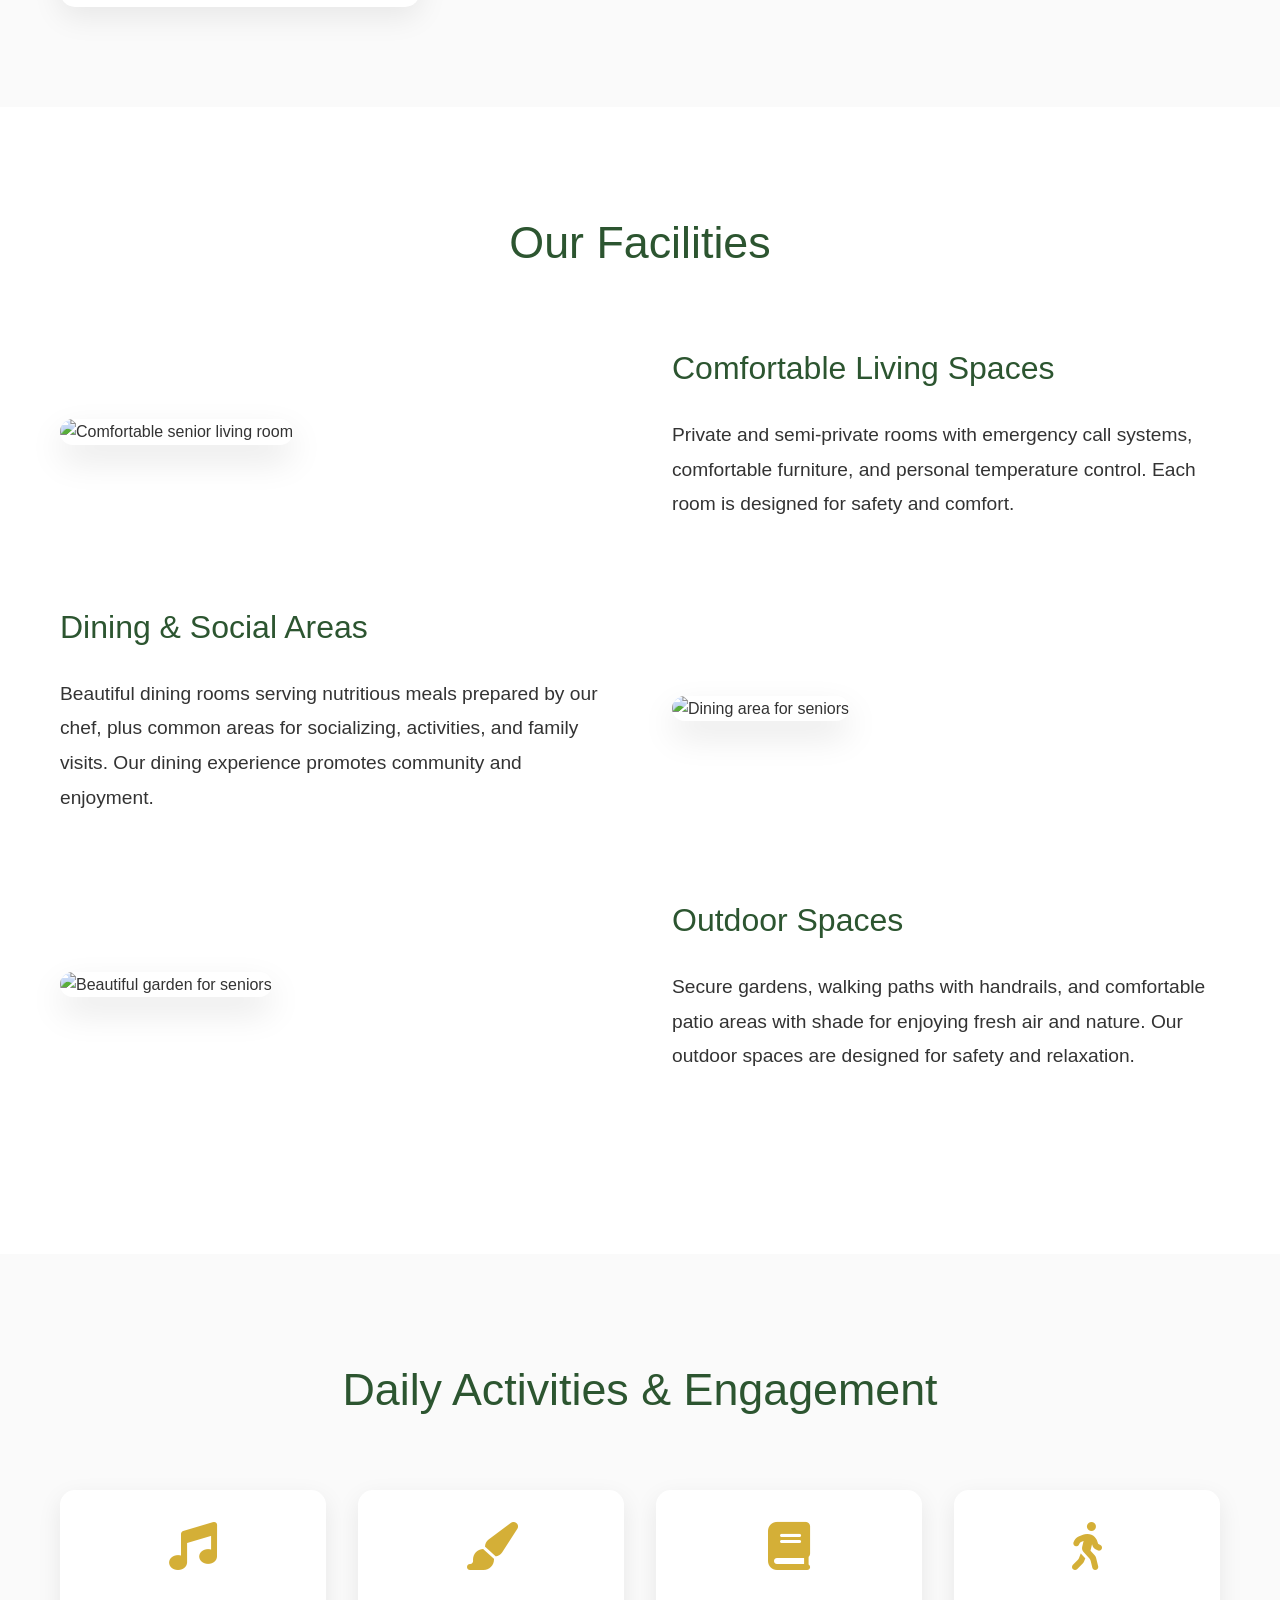
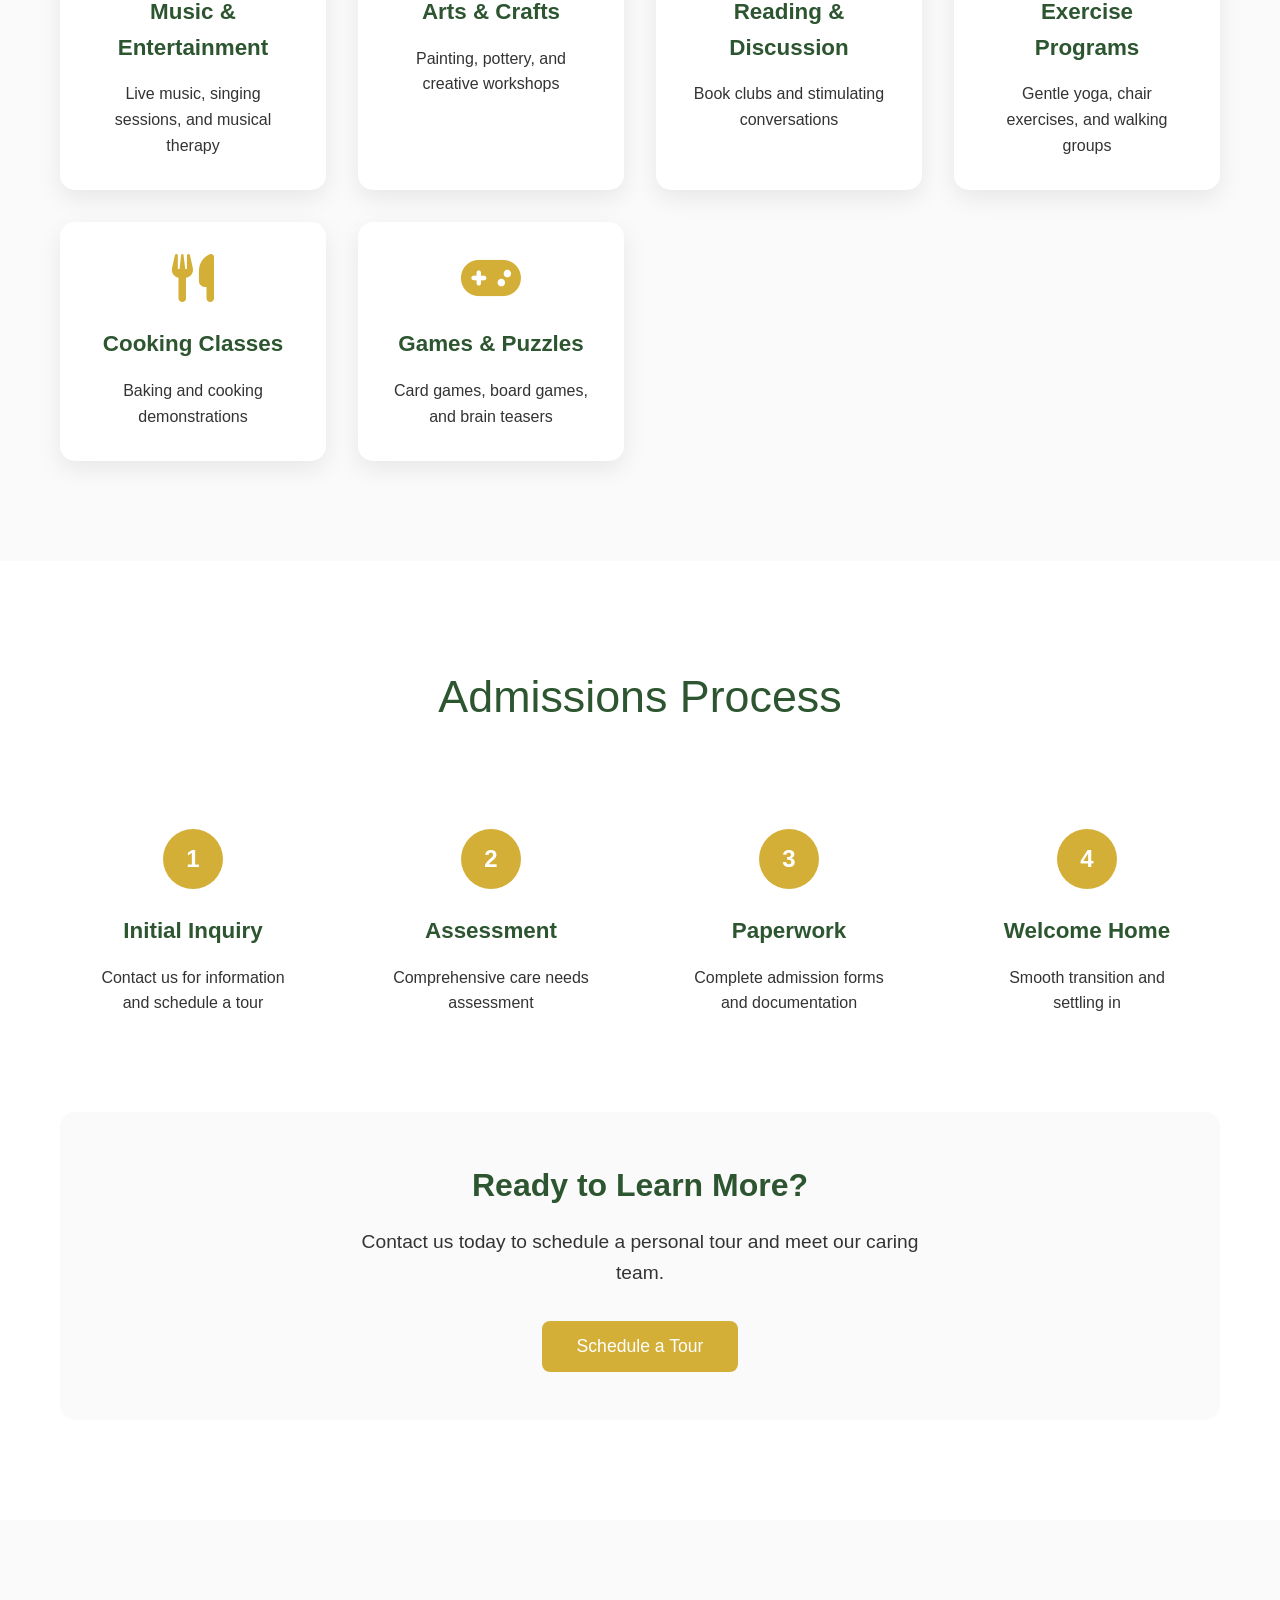
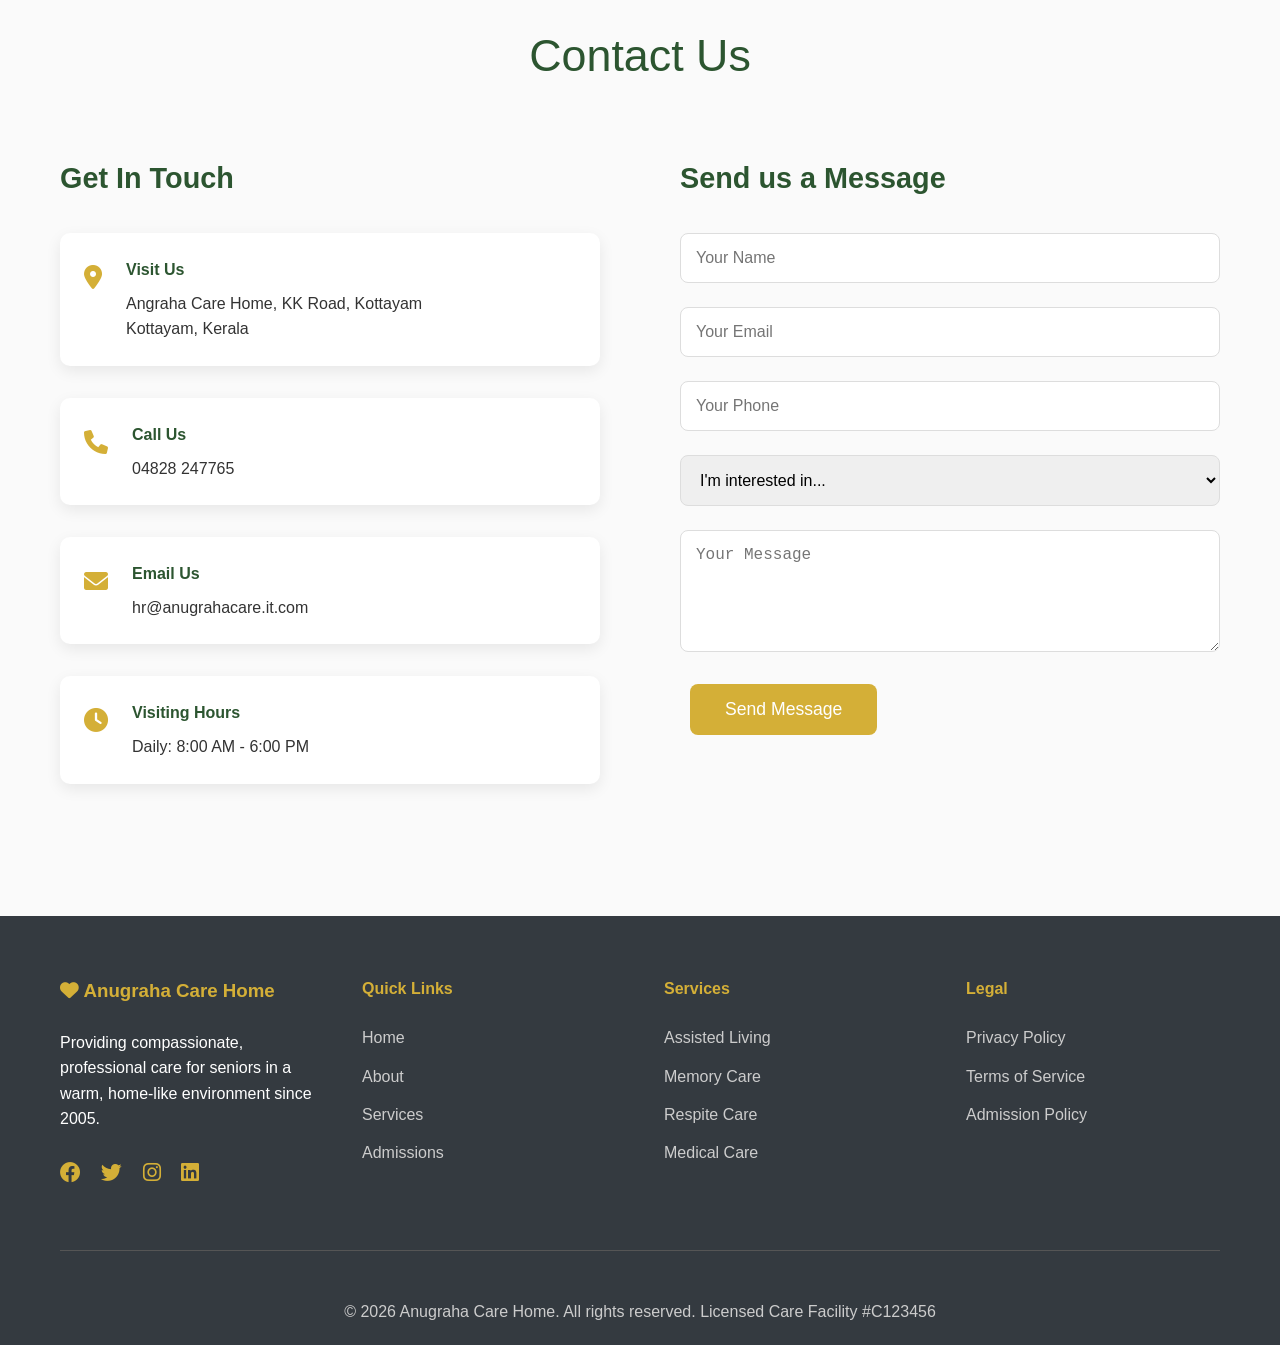
==== commit 0690687e: "Update index.html" ====
--- a/index.html
+++ b/index.html
@@ -266,7 +266,7 @@
                         <i class="fas fa-envelope"></i>
                         <div>
                             <h4>Email Us</h4>
-                            <p>info@anugrahacare.it.com</p>
+                            <p>hr@anugrahacare.it.com</p>
                         </div>
                     </div>
                     <div class="contact-item">
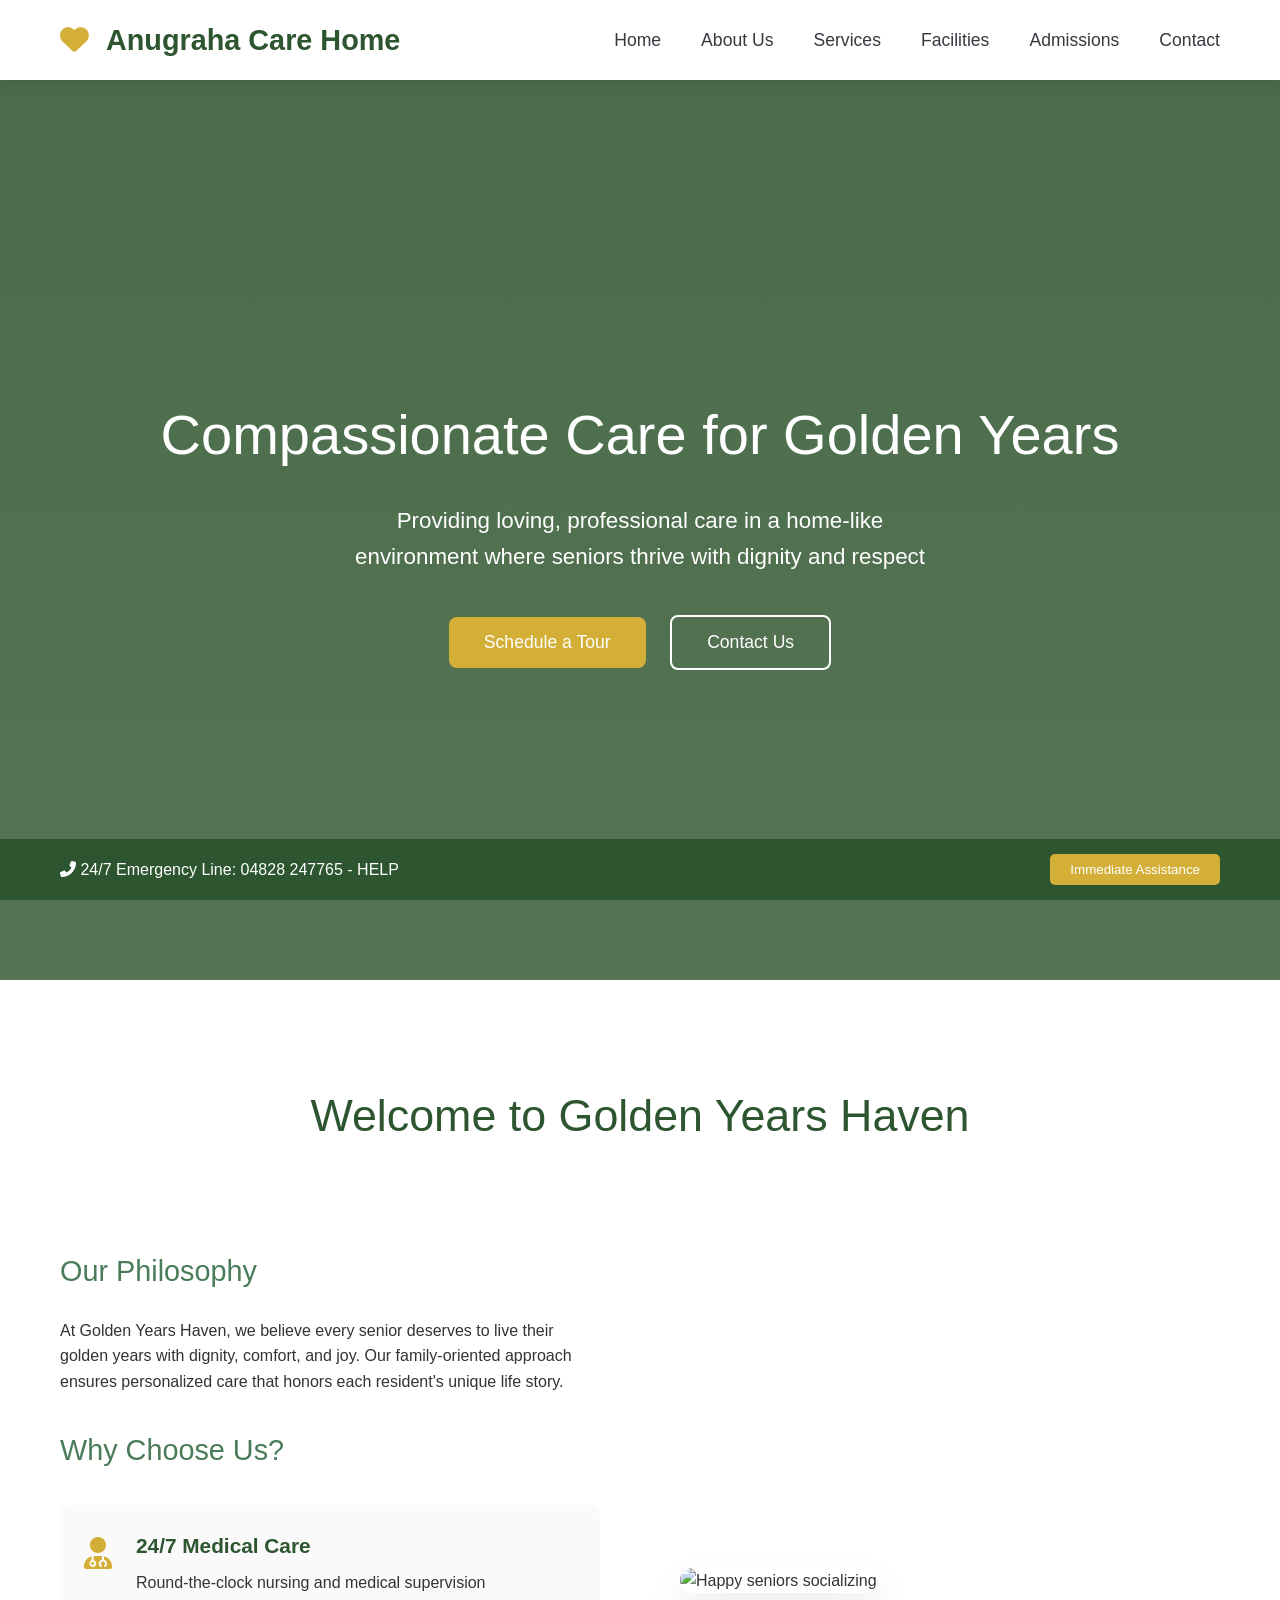
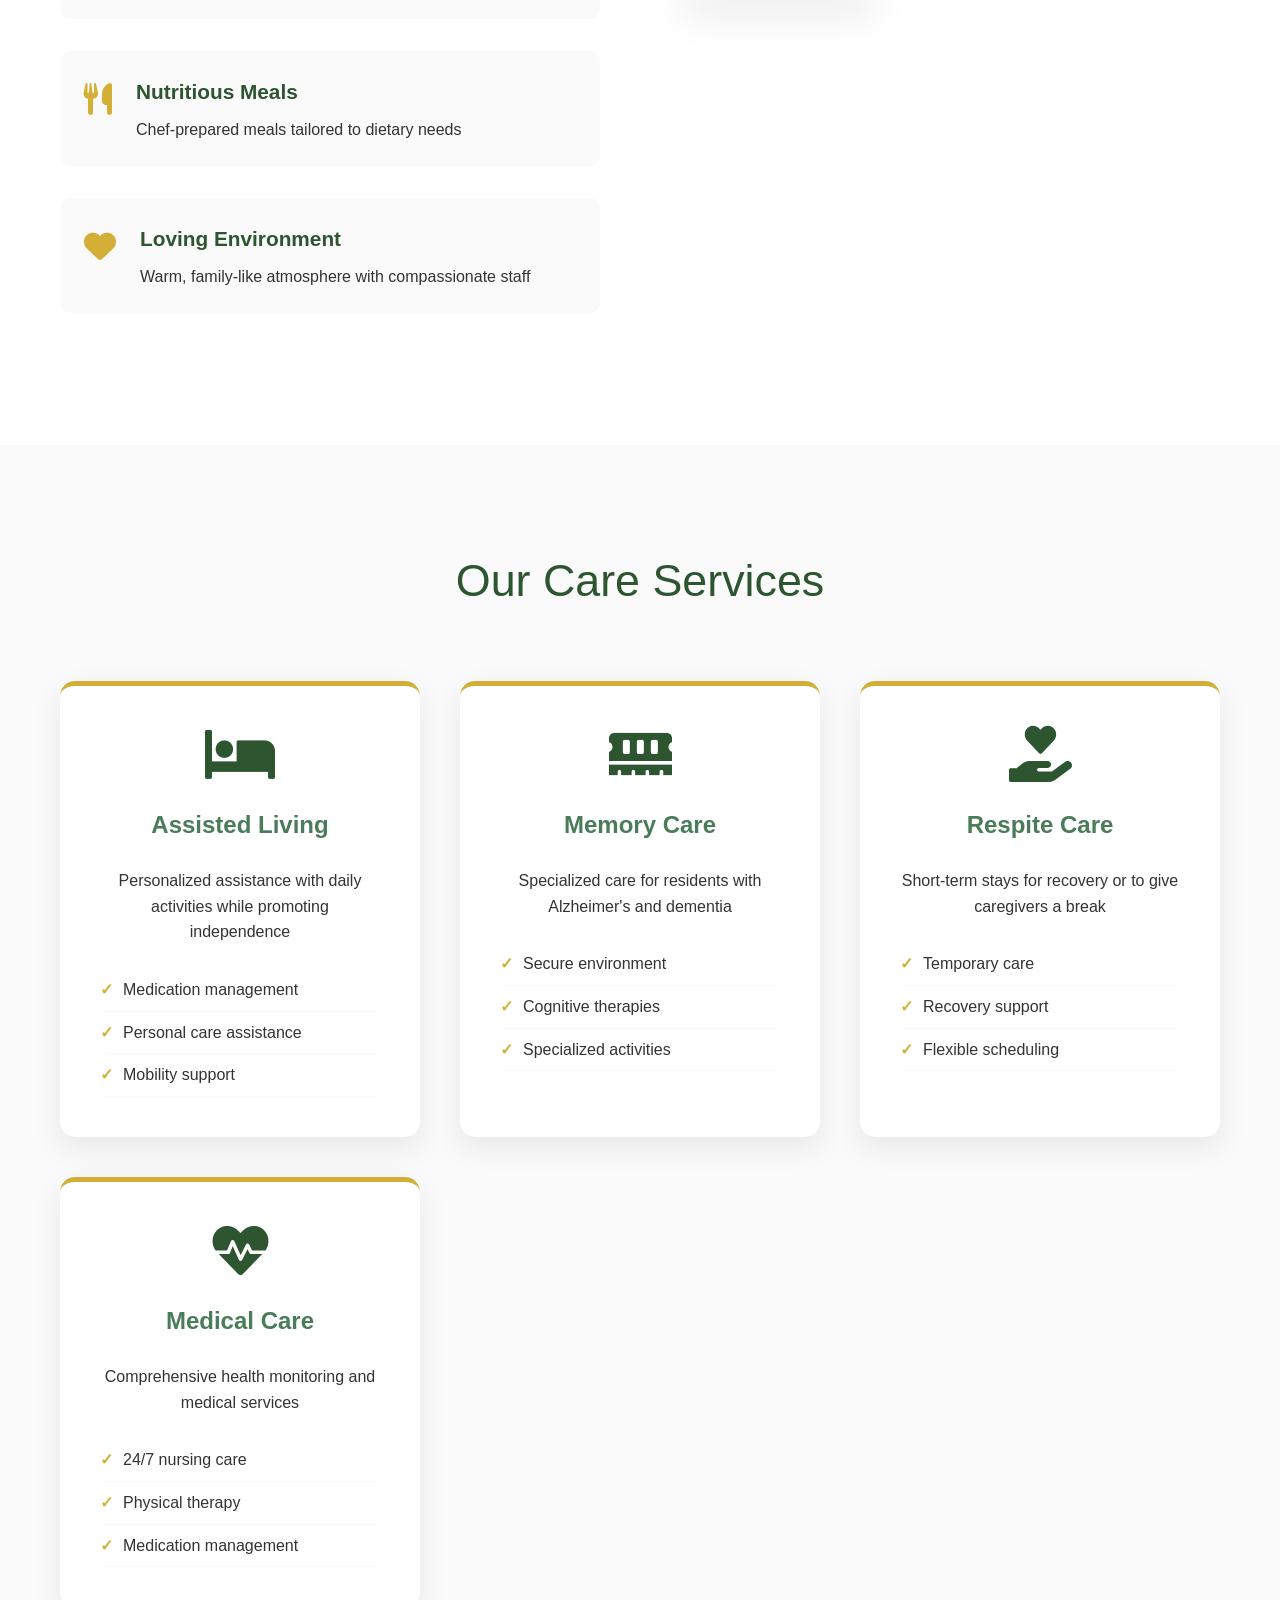
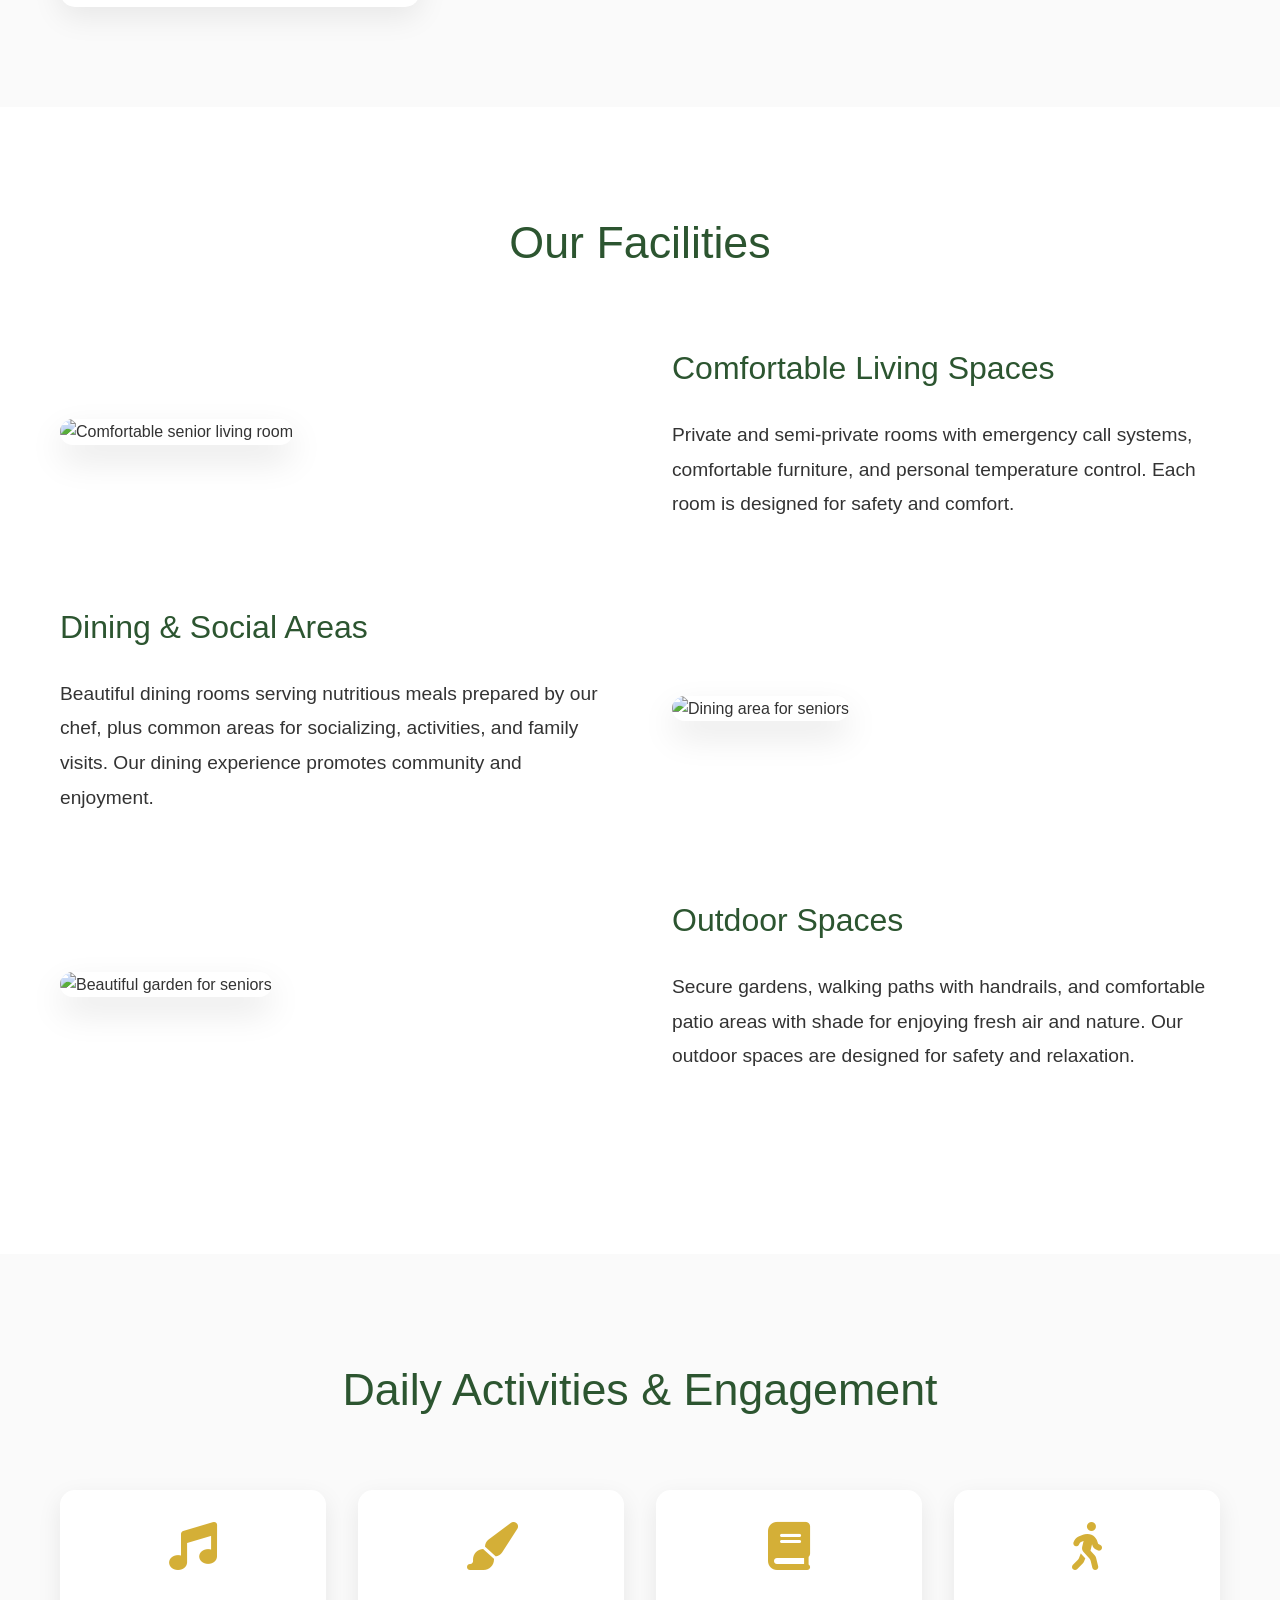
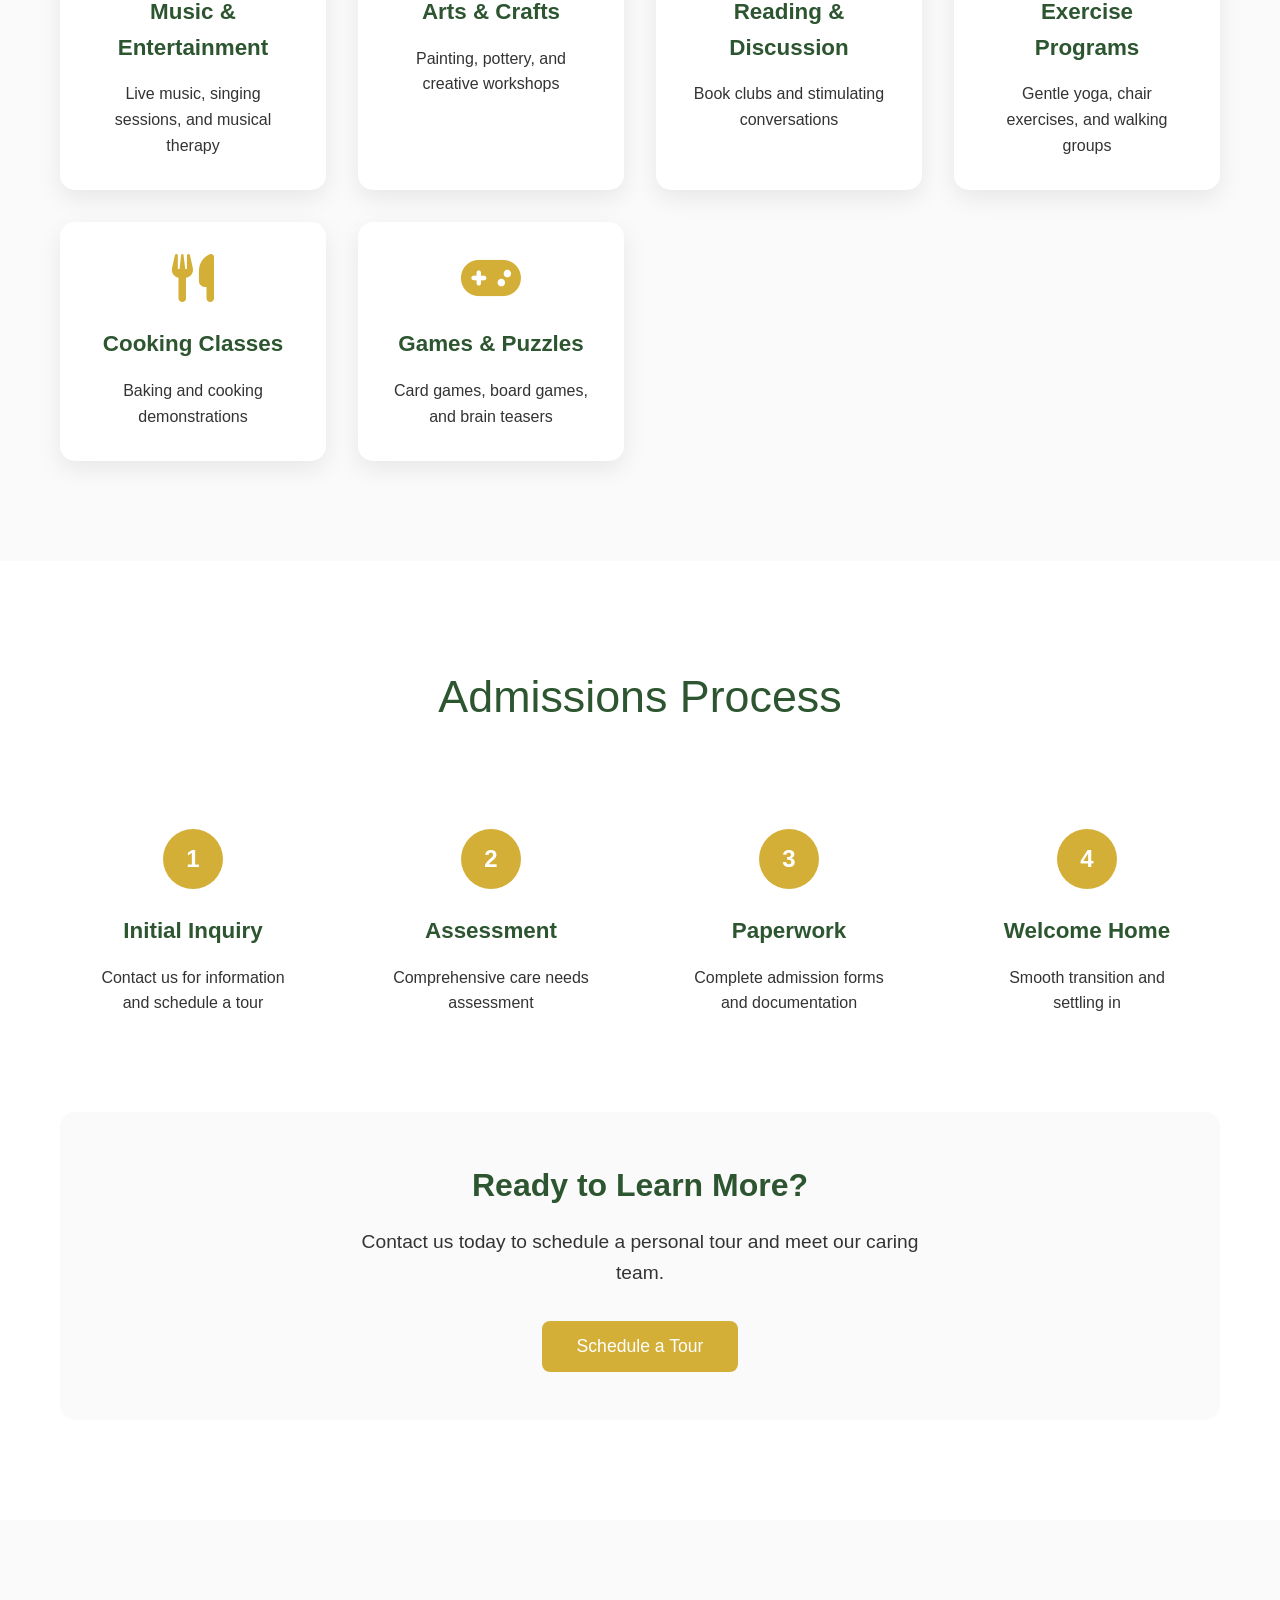
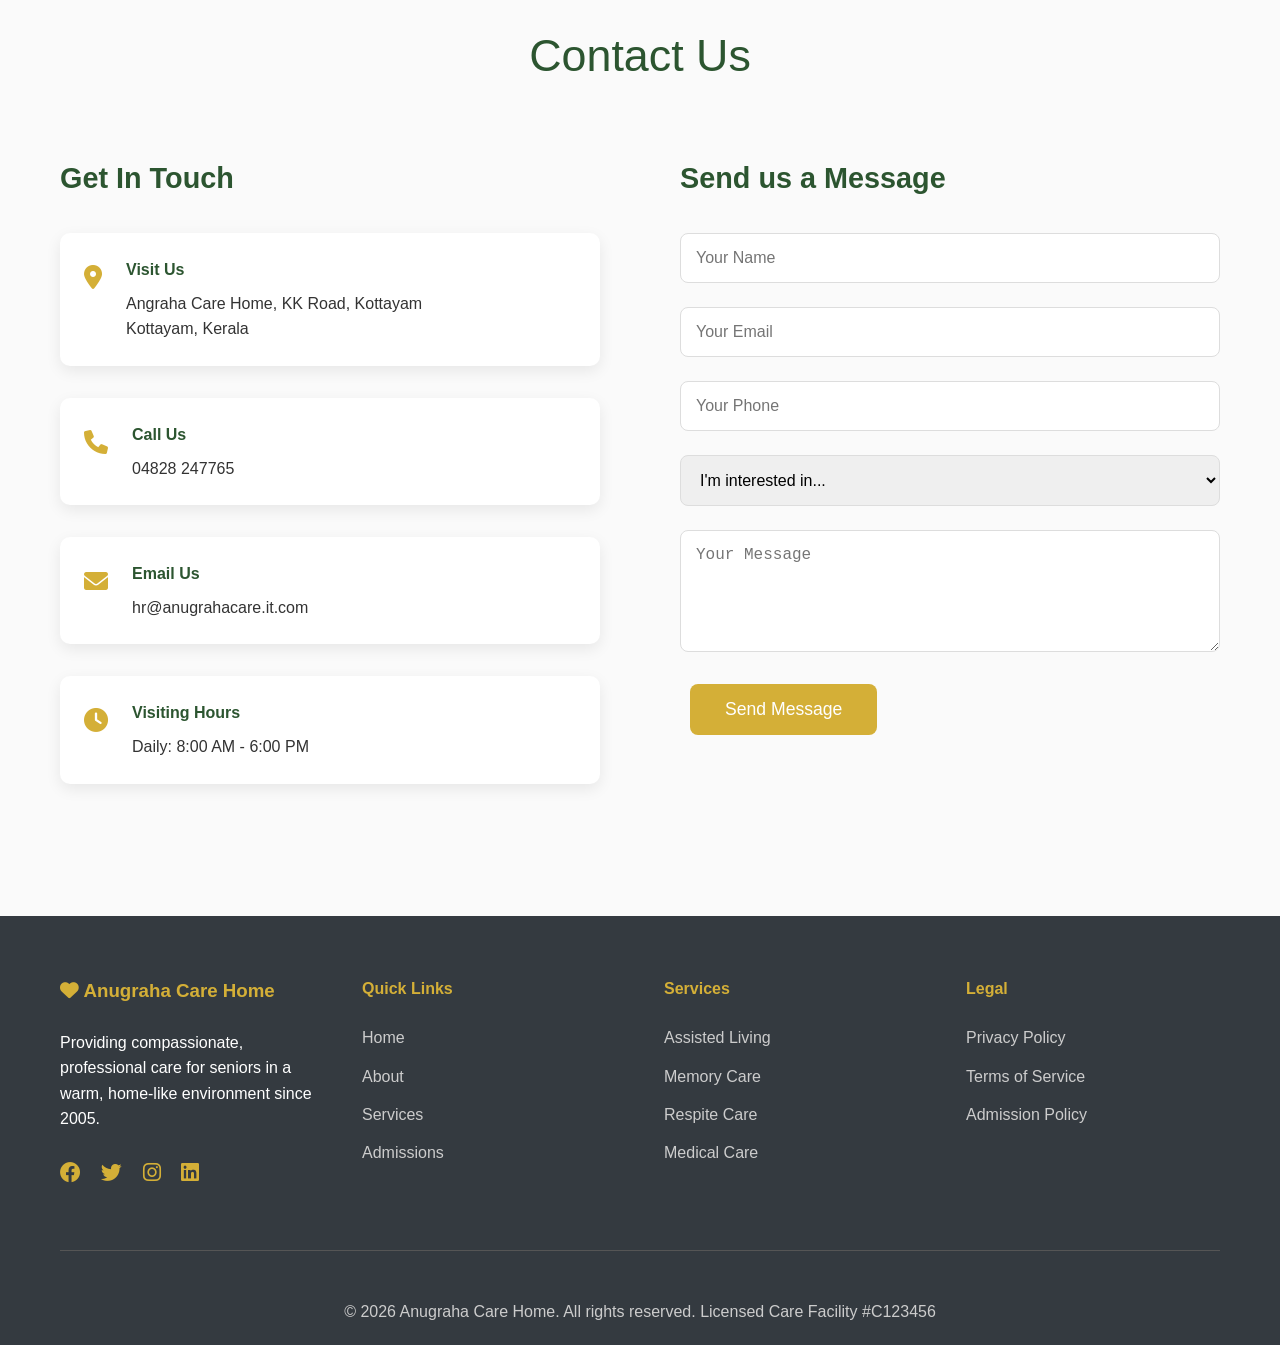
==== commit de568344: "Update index.html" ====
--- a/index.html
+++ b/index.html
@@ -353,7 +353,7 @@
     <!-- Emergency Contact Bar -->
     <div class="emergency-bar">
         <div class="container">
-            <span><i class="fas fa-phone-alt"></i> 24/7 Emergency Line: (555) 911-HELP</span>
+            <span><i class="fas fa-phone-alt"></i> 24/7 Emergency Line: 04828 247765 - HELP</span>
             <button onclick="scrollToSection('contact')">Immediate Assistance</button>
         </div>
     </div>
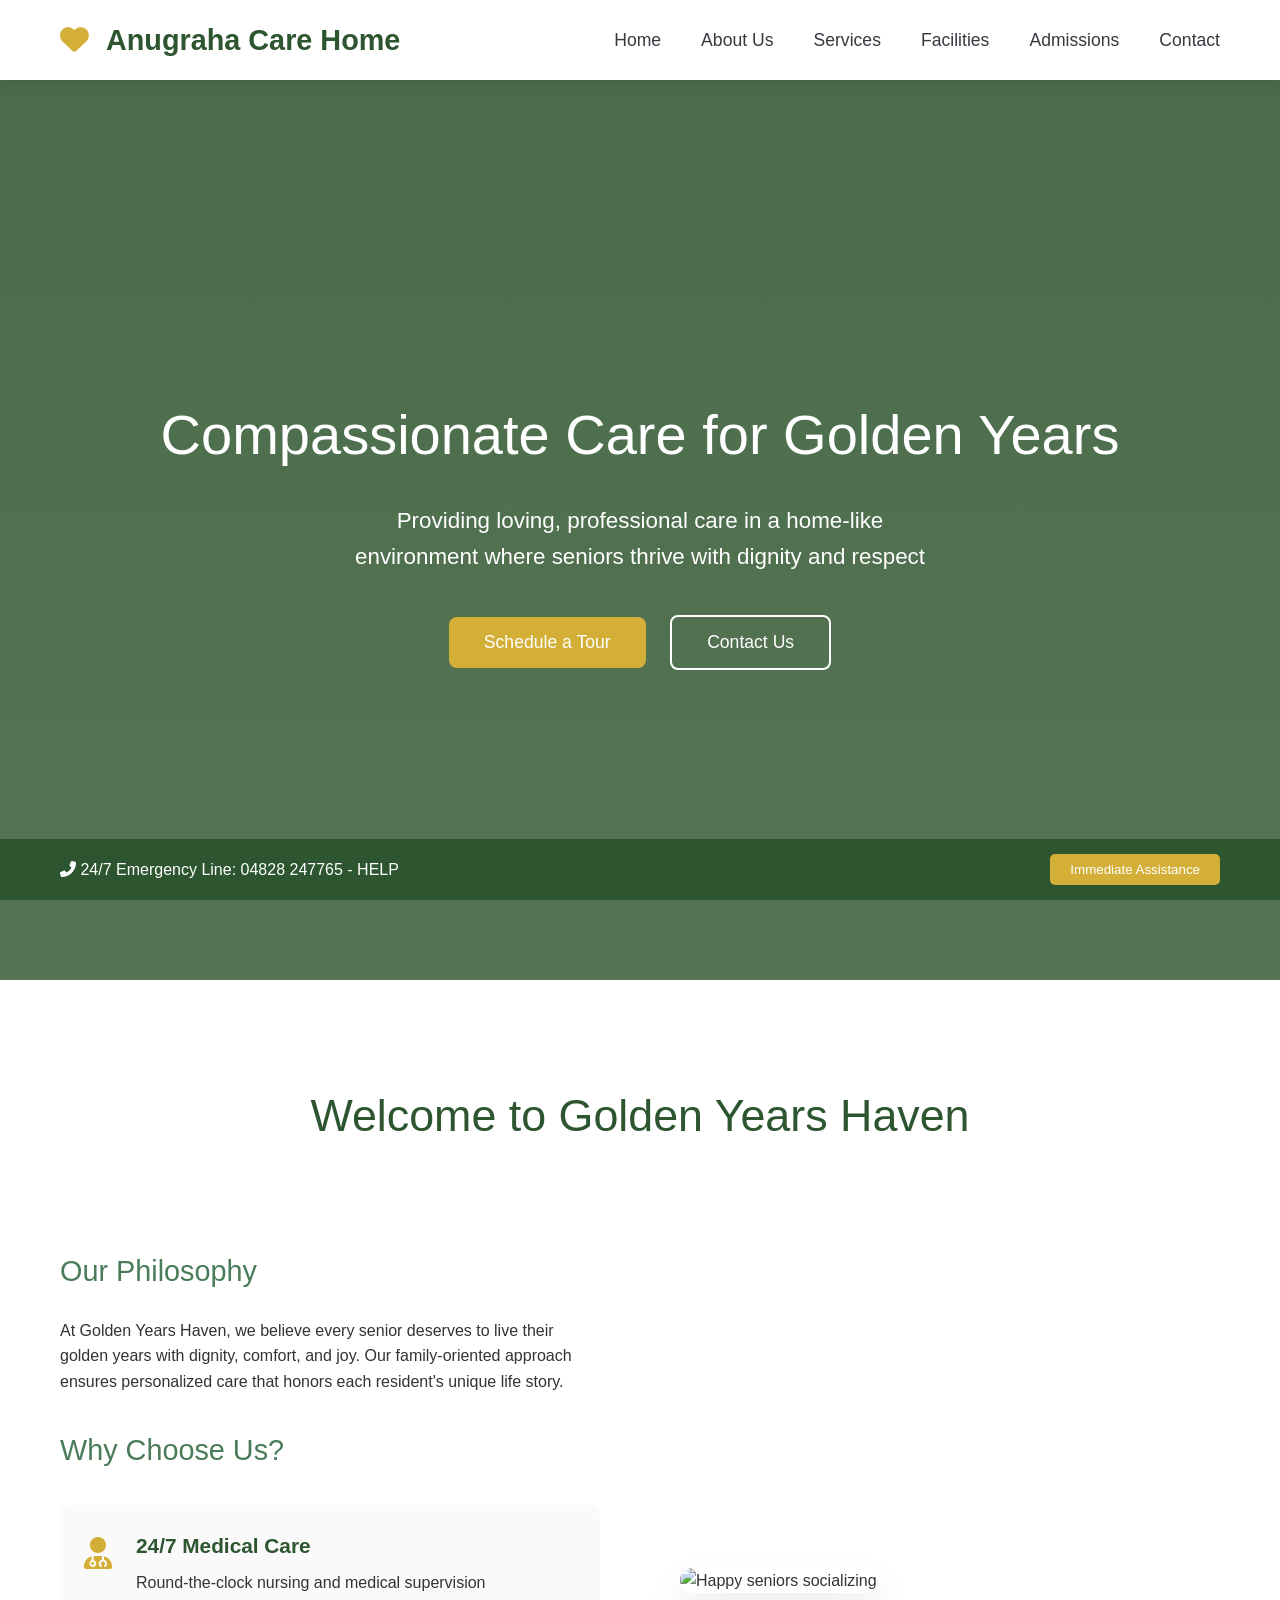
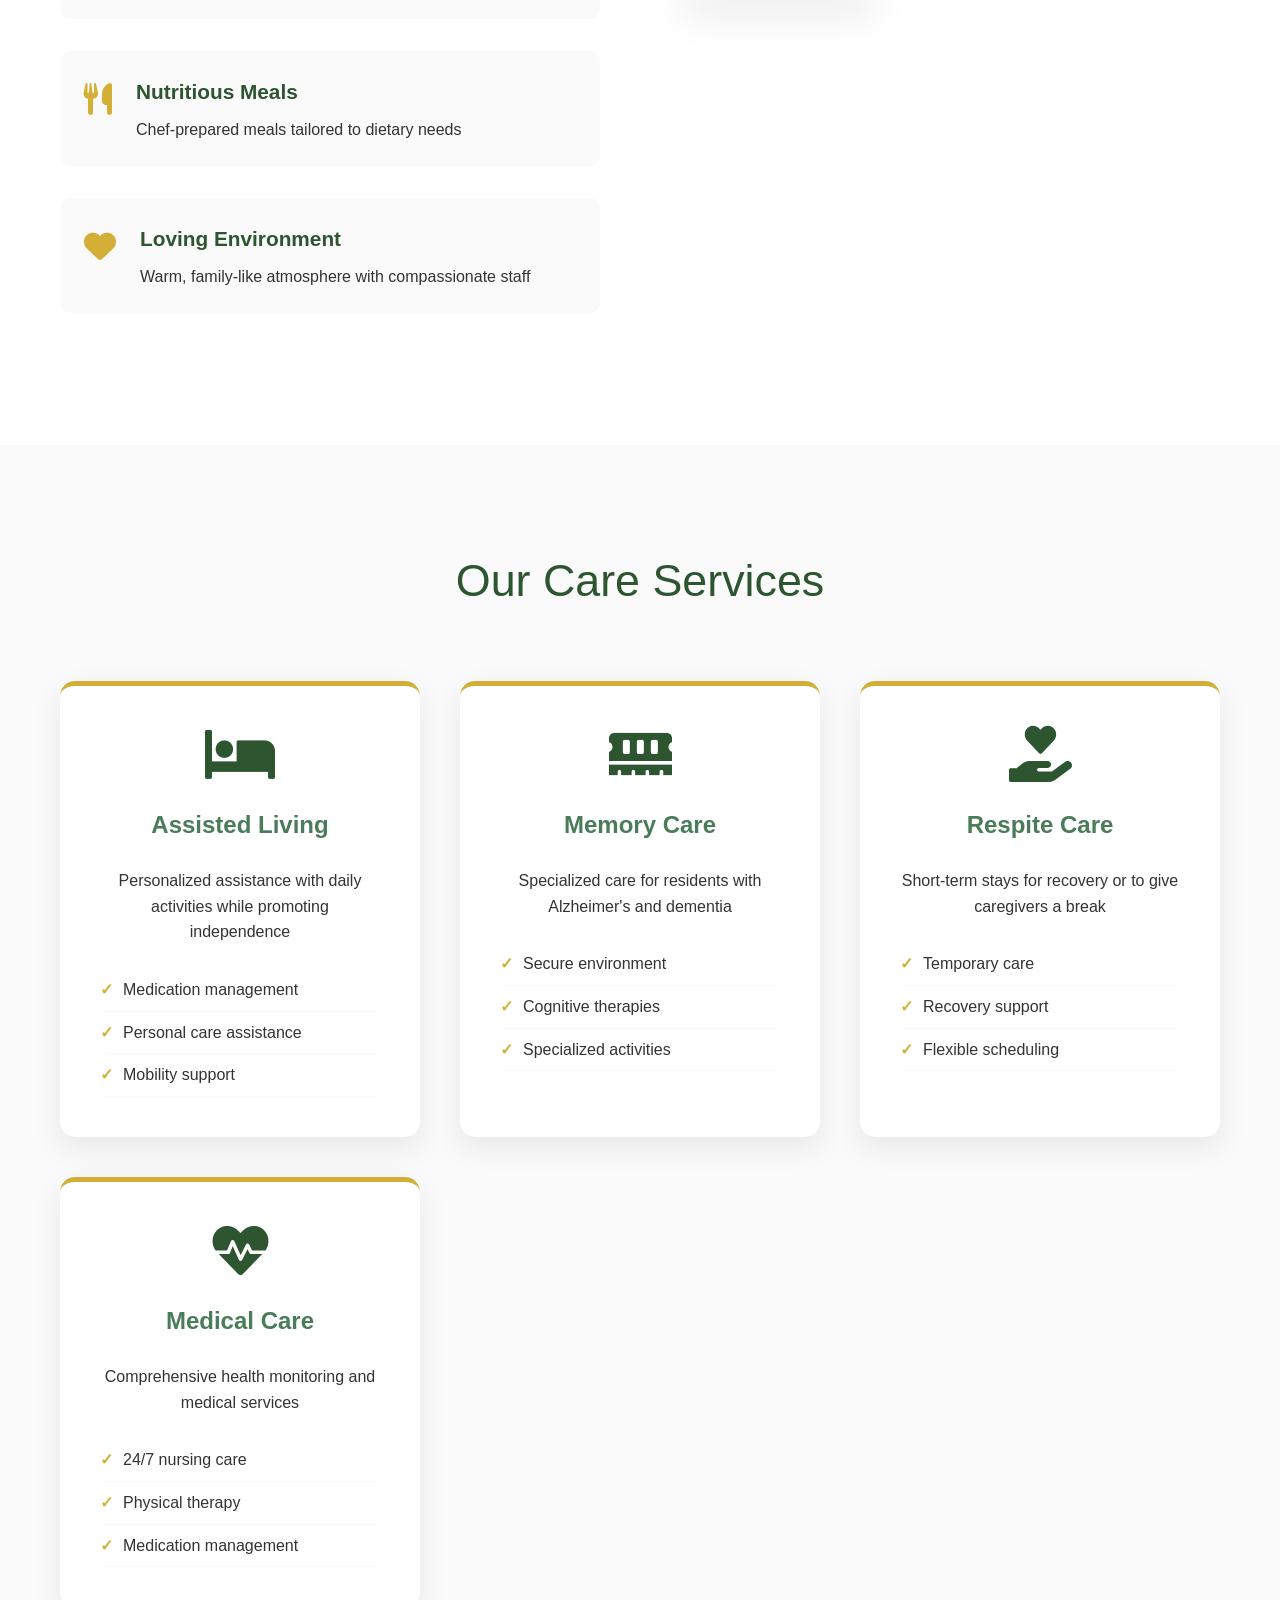
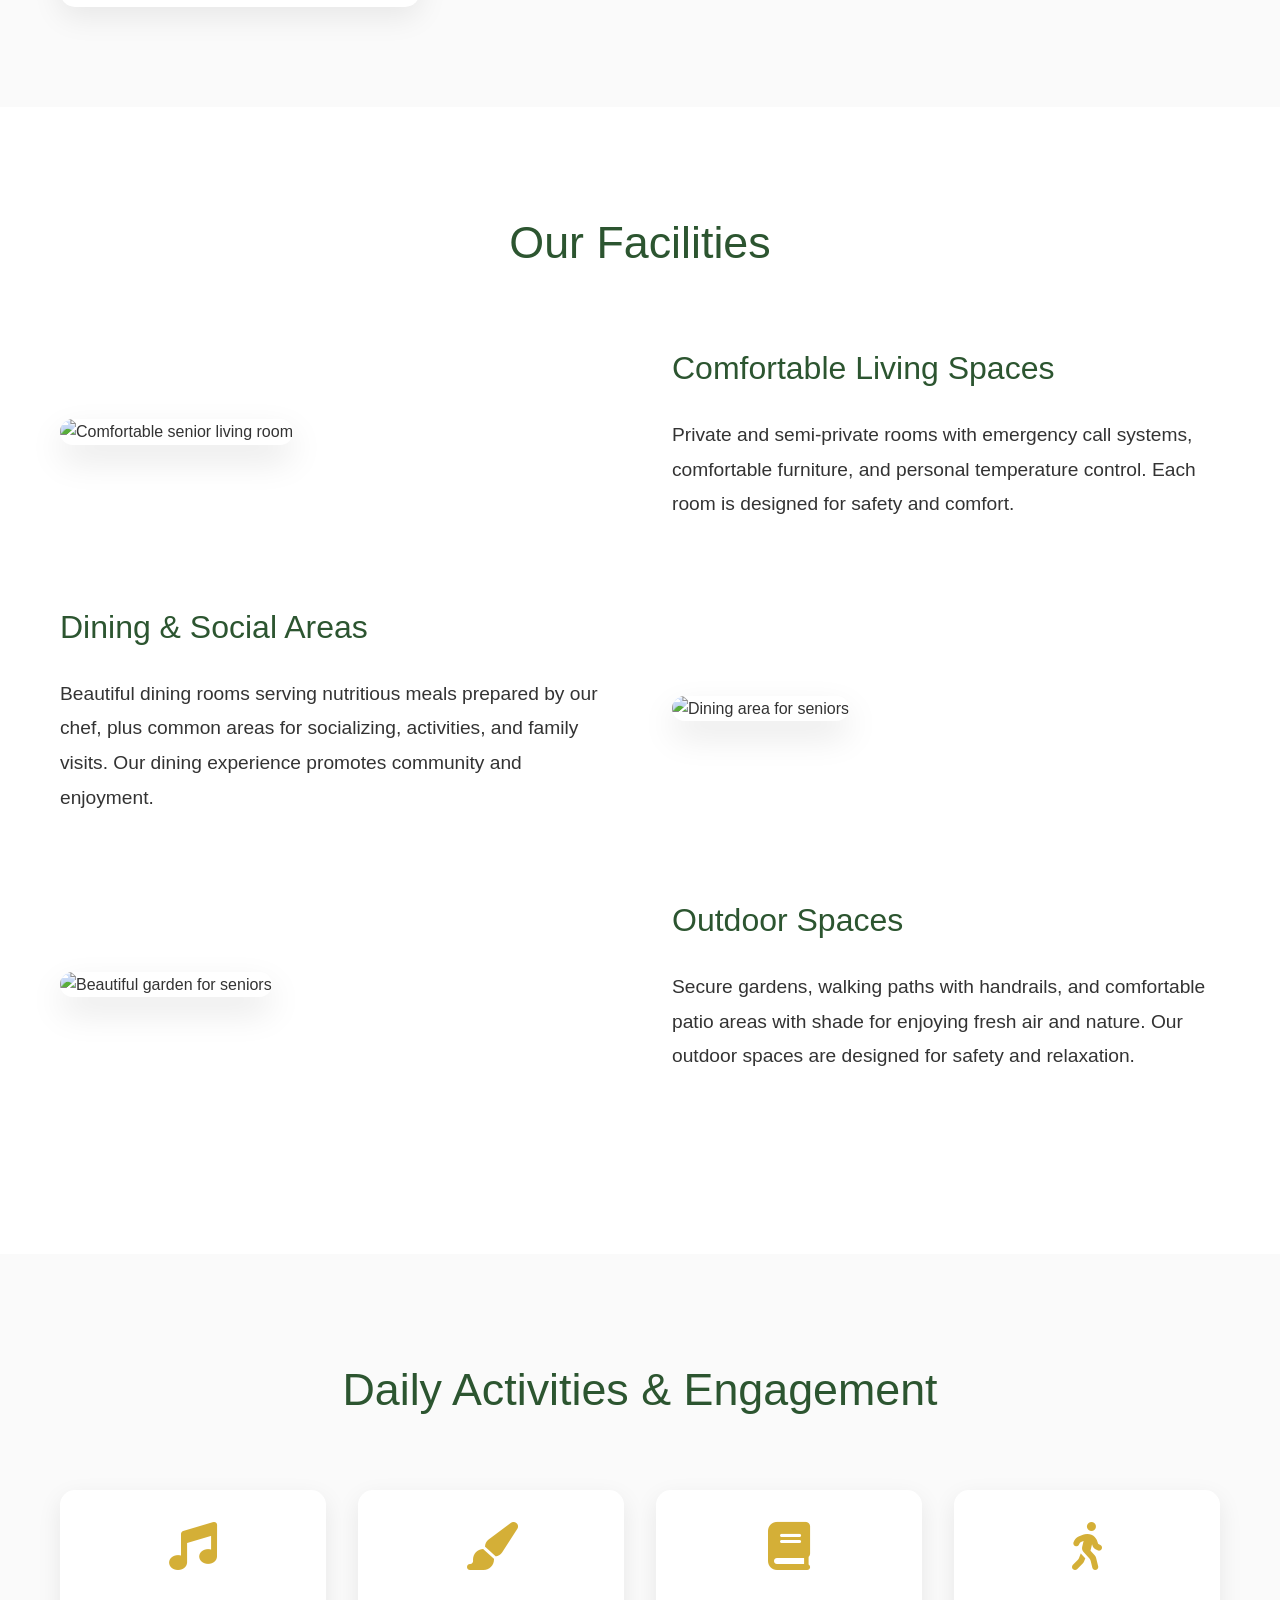
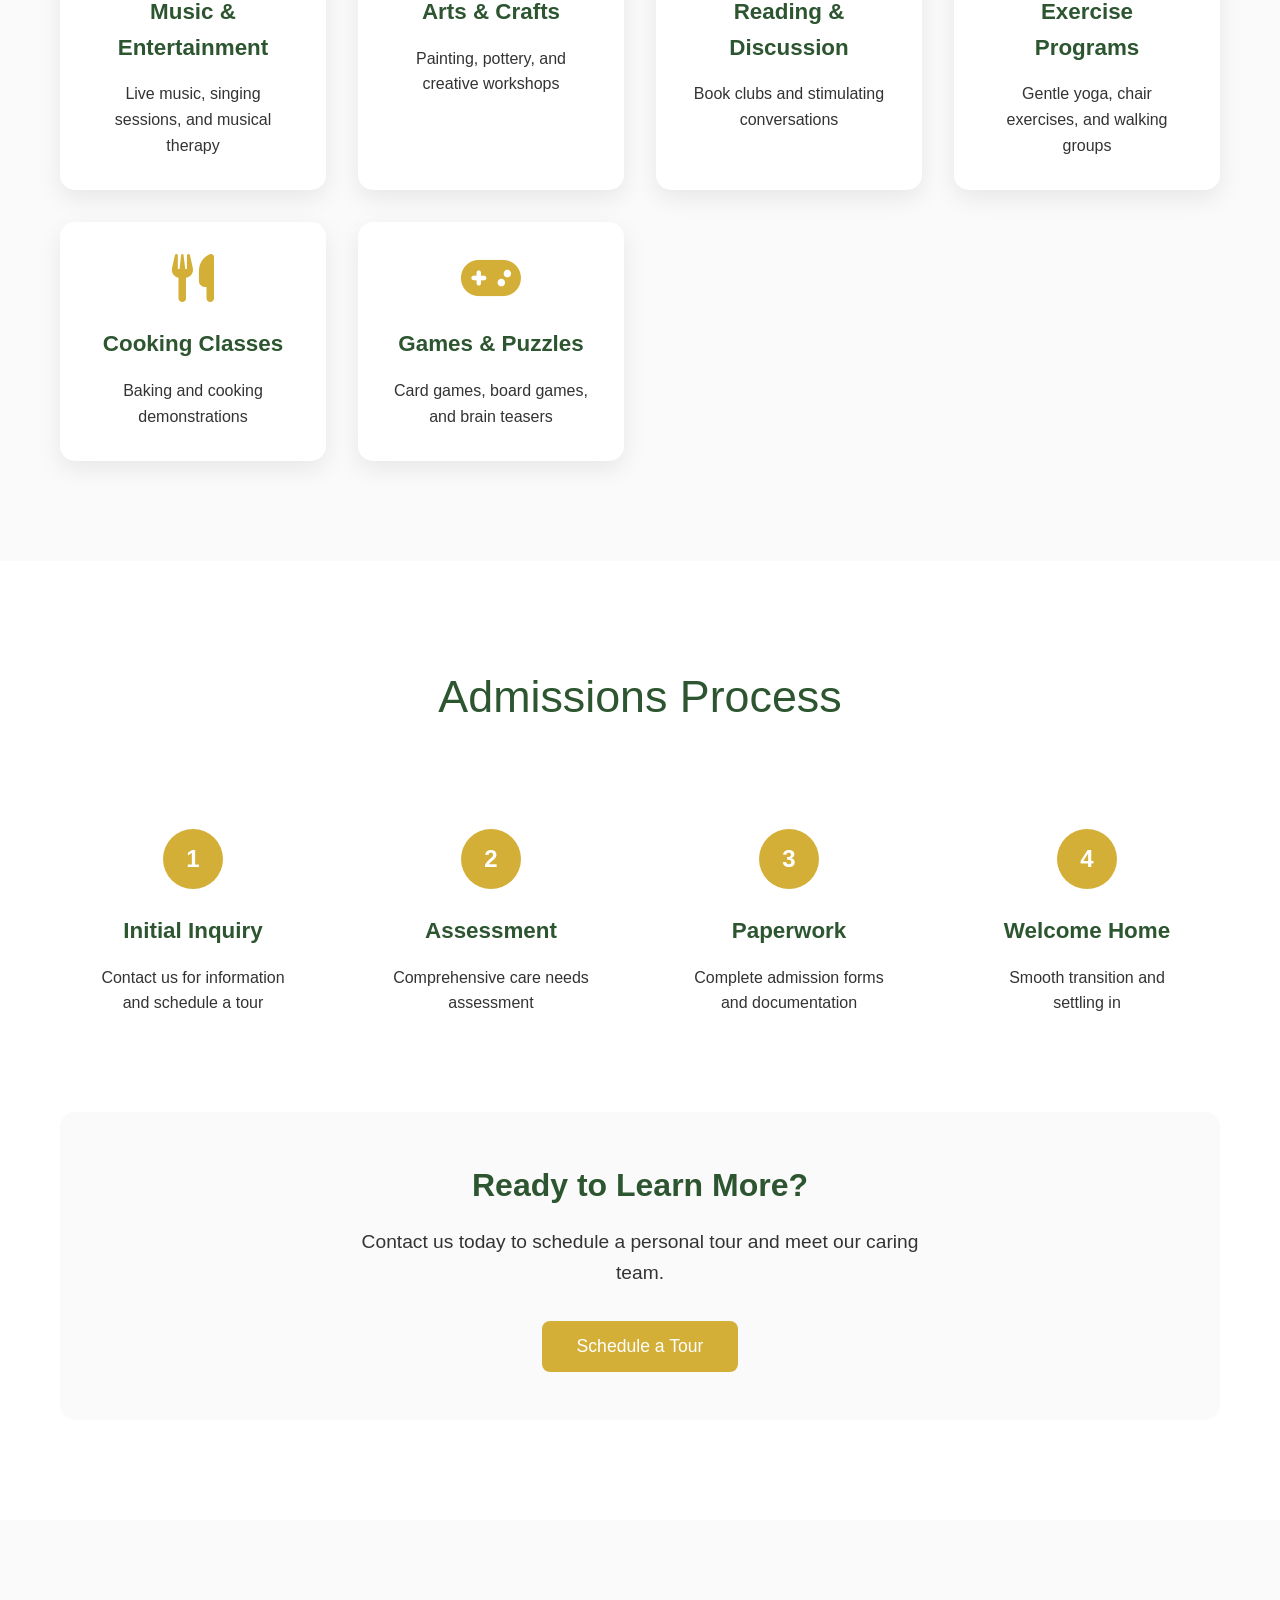
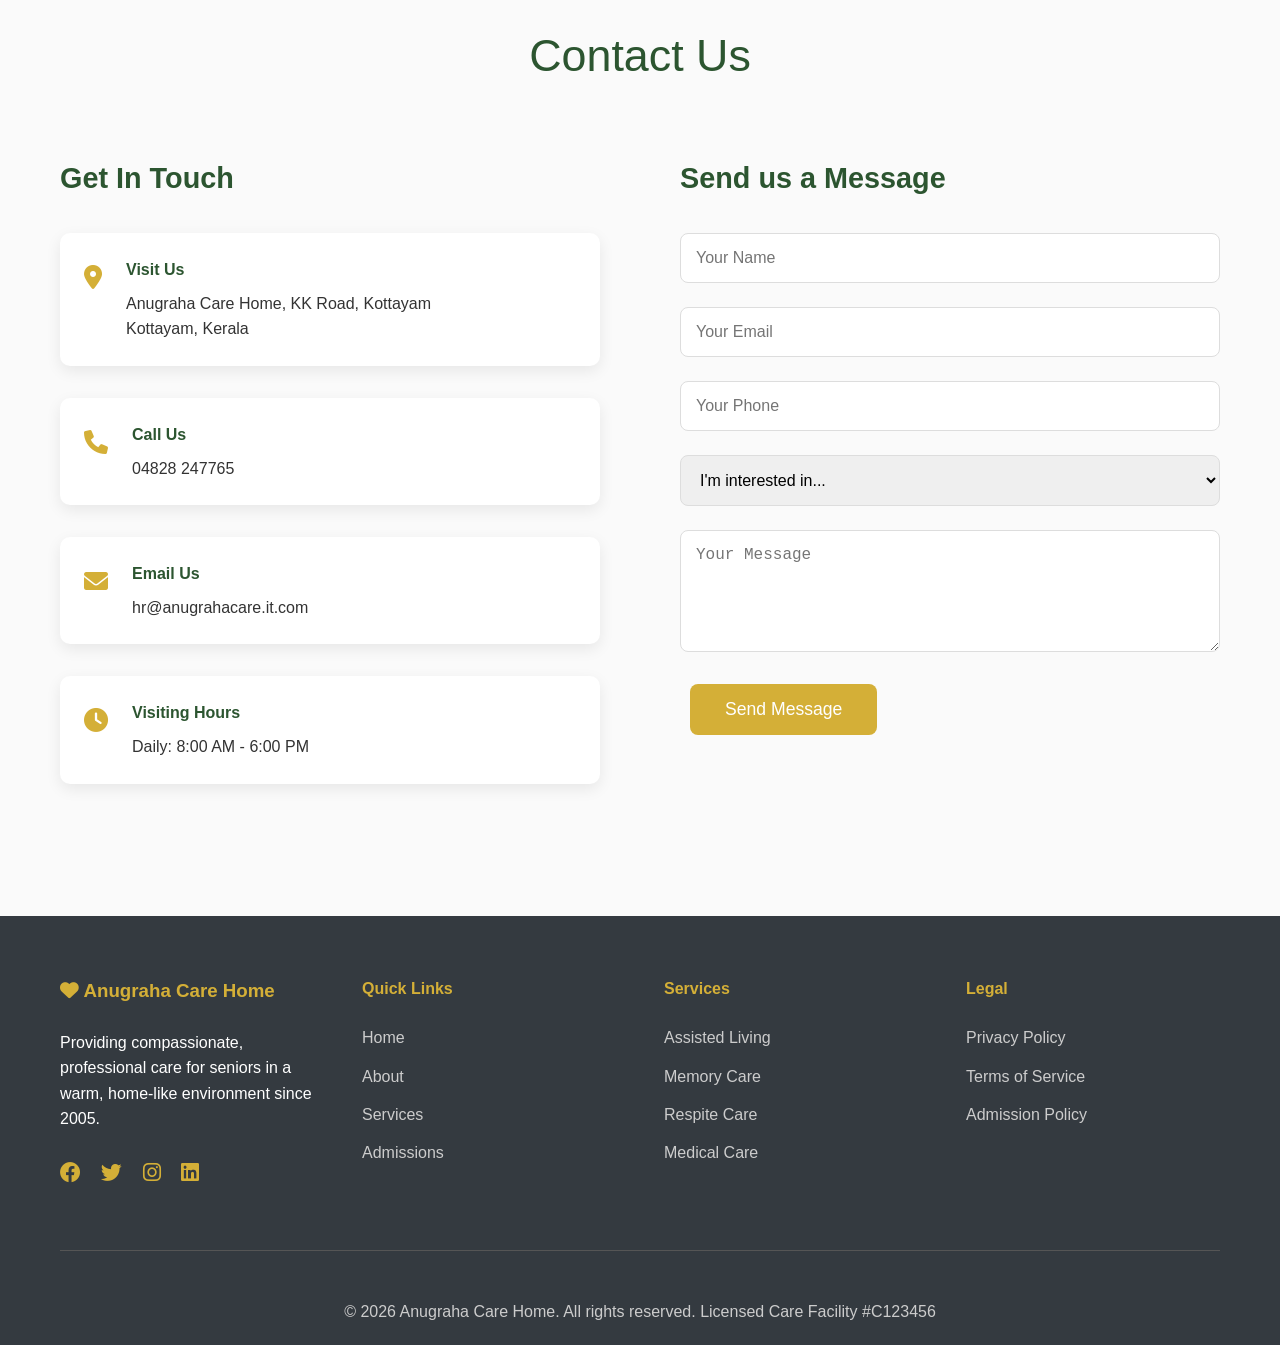
==== commit 7d3c01c7: "Update index.html" ====
--- a/index.html
+++ b/index.html
@@ -252,7 +252,7 @@
                         <i class="fas fa-map-marker-alt"></i>
                         <div>
                             <h4>Visit Us</h4>
-                            <p>Angraha Care Home, KK Road, Kottayam<br>Kottayam, Kerala</p>
+                            <p>Anugraha Care Home, KK Road, Kottayam<br>Kottayam, Kerala</p>
                         </div>
                     </div>
                     <div class="contact-item">
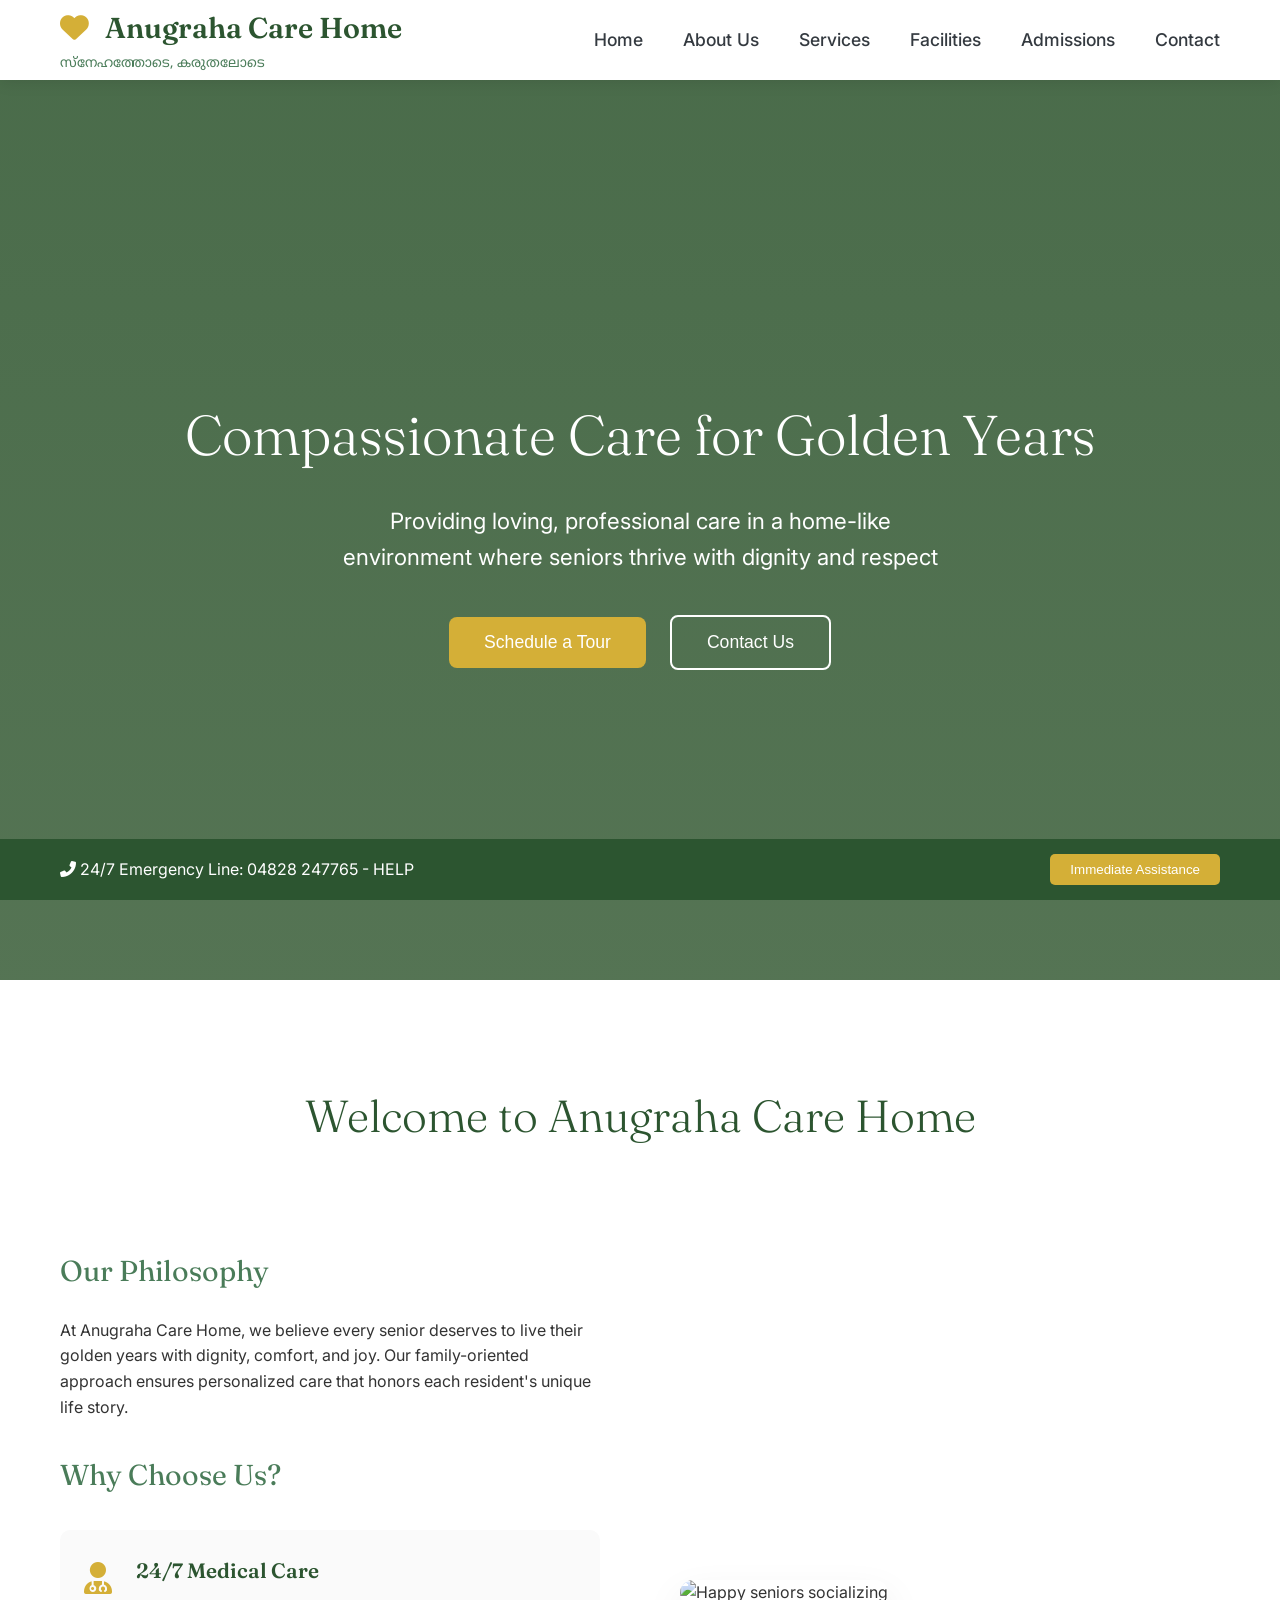
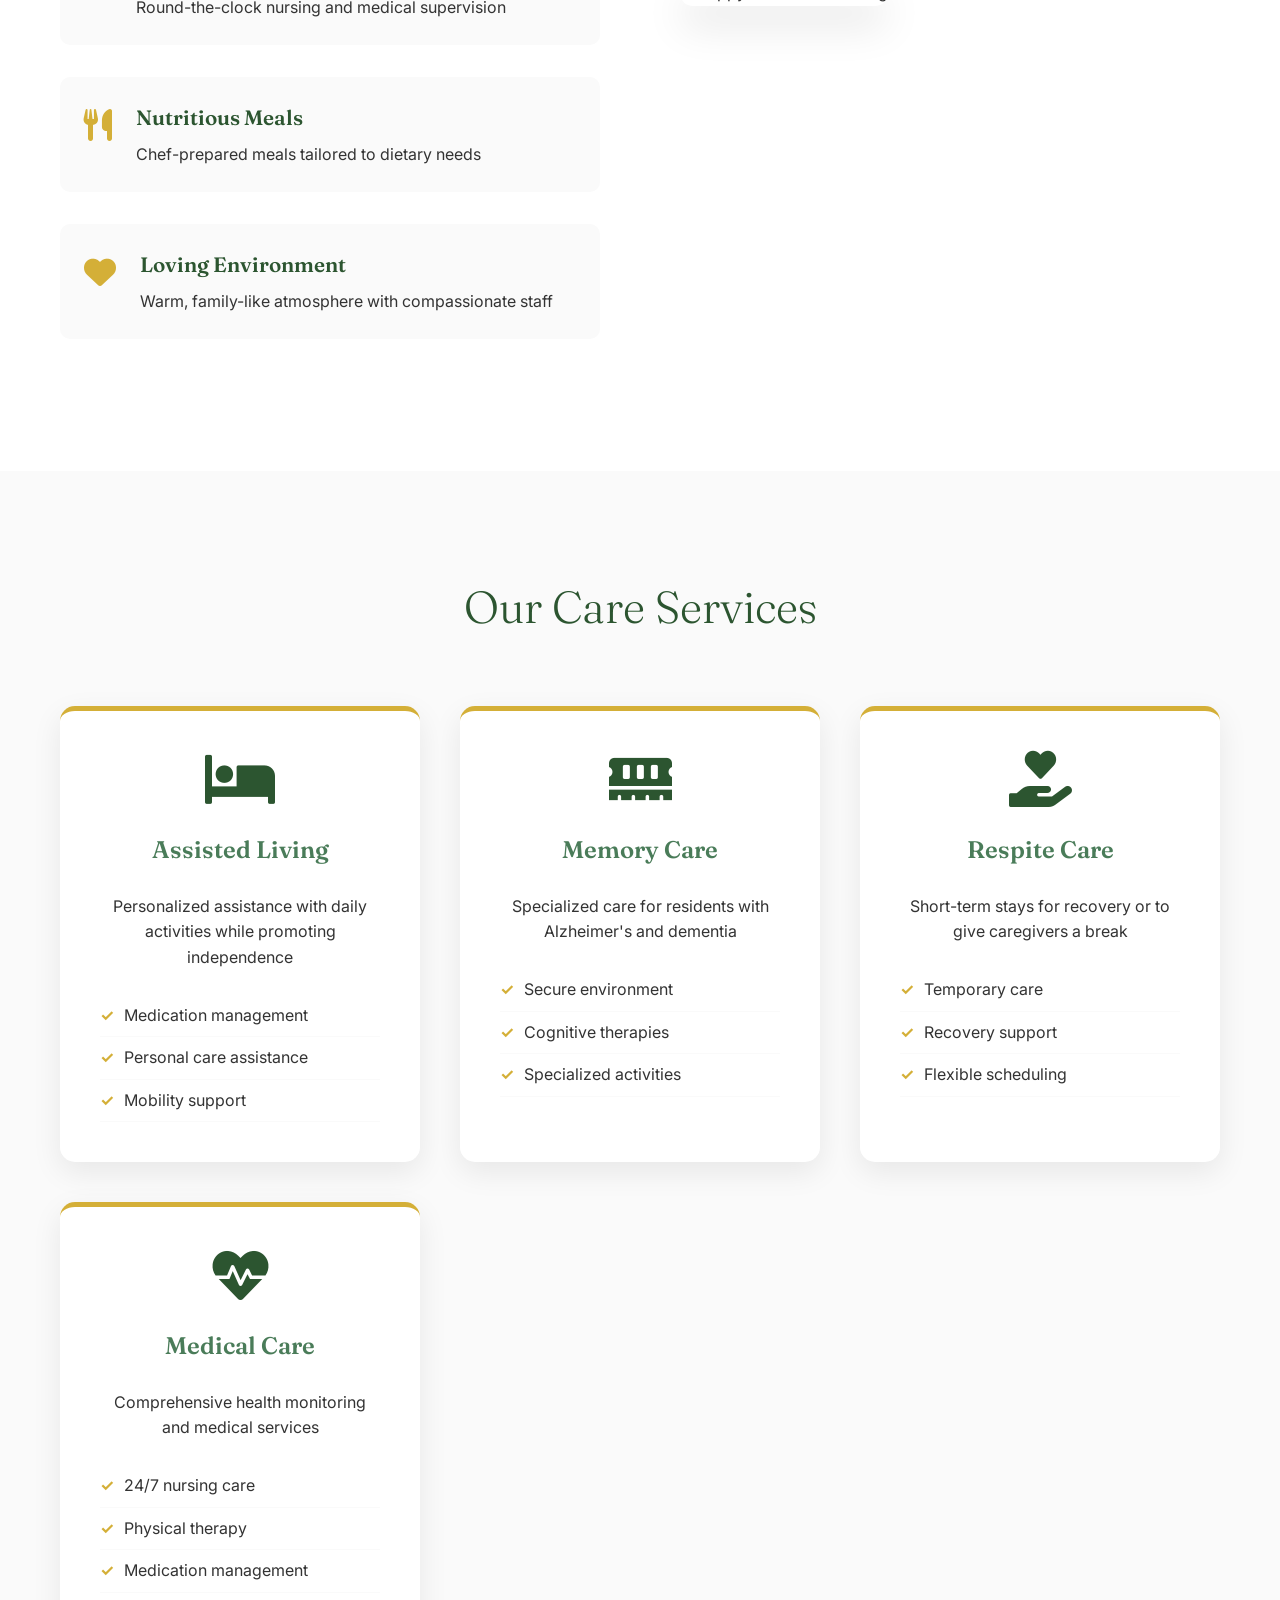
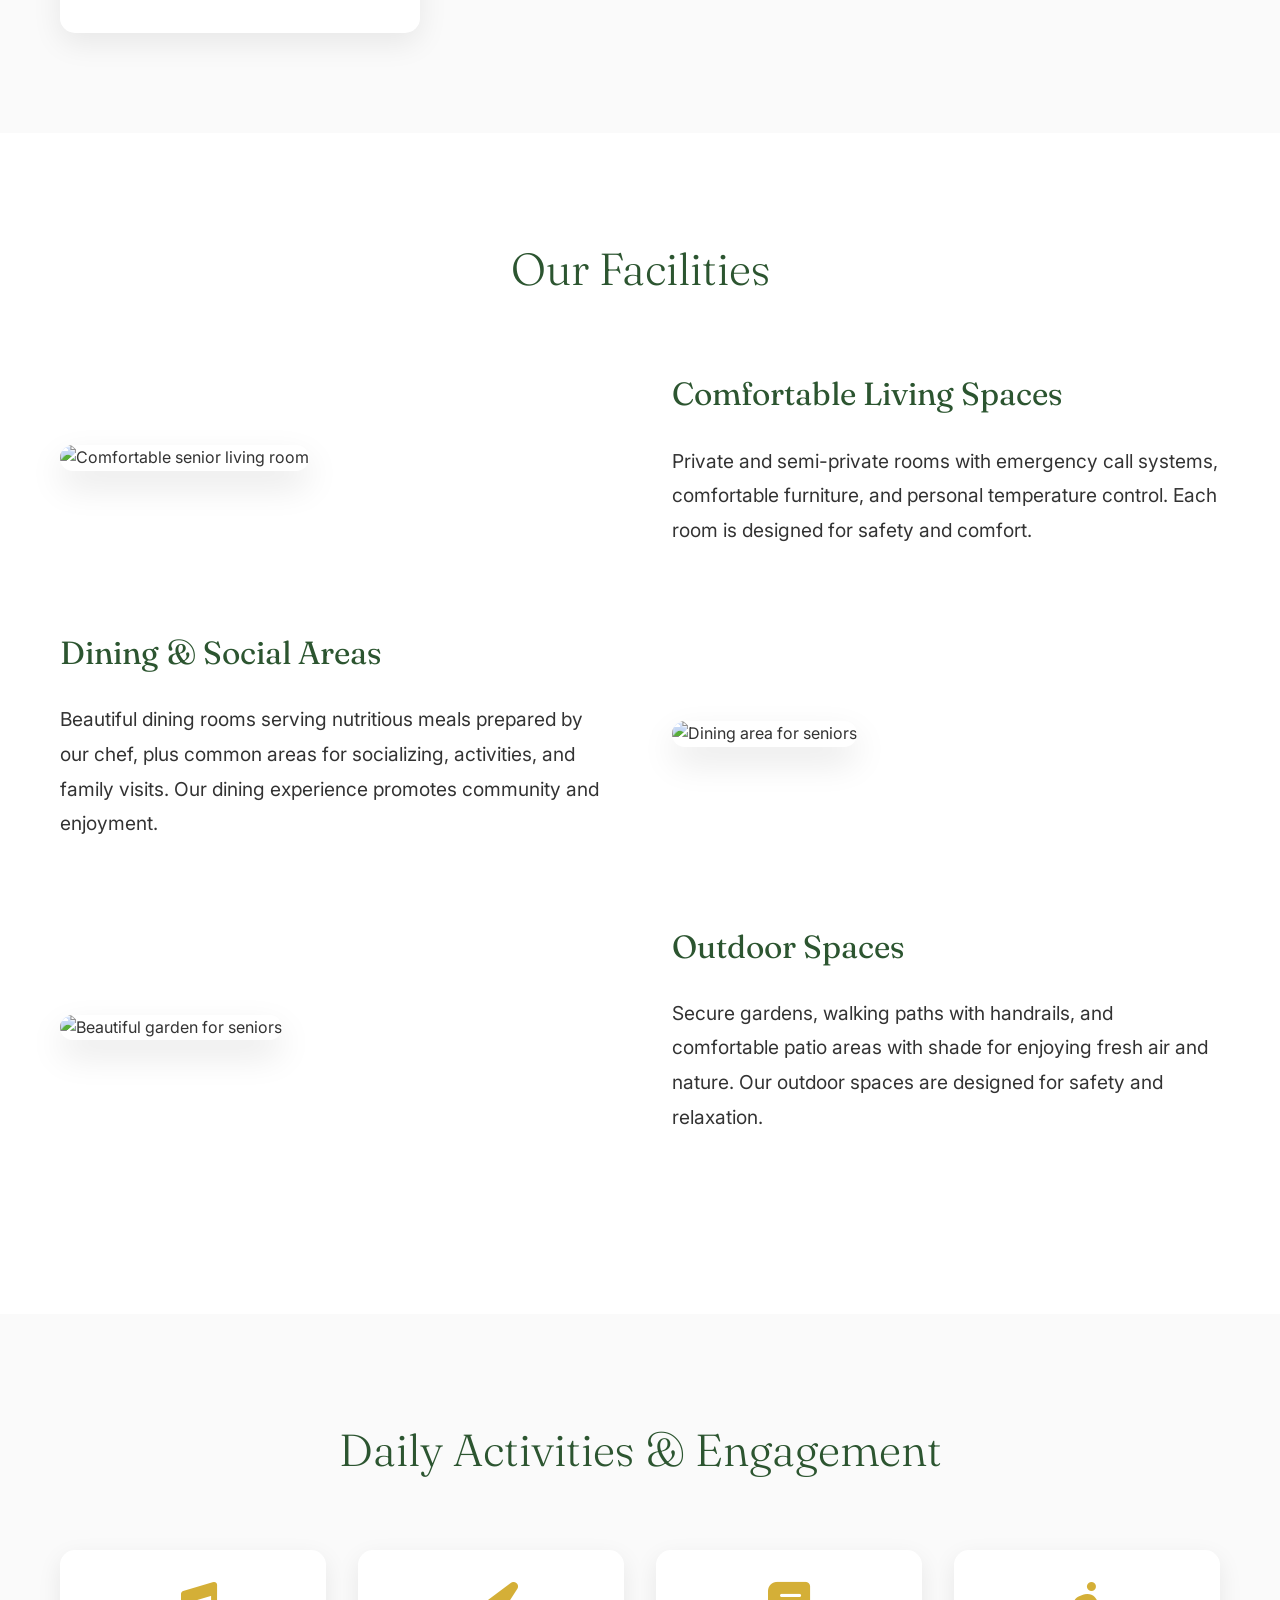
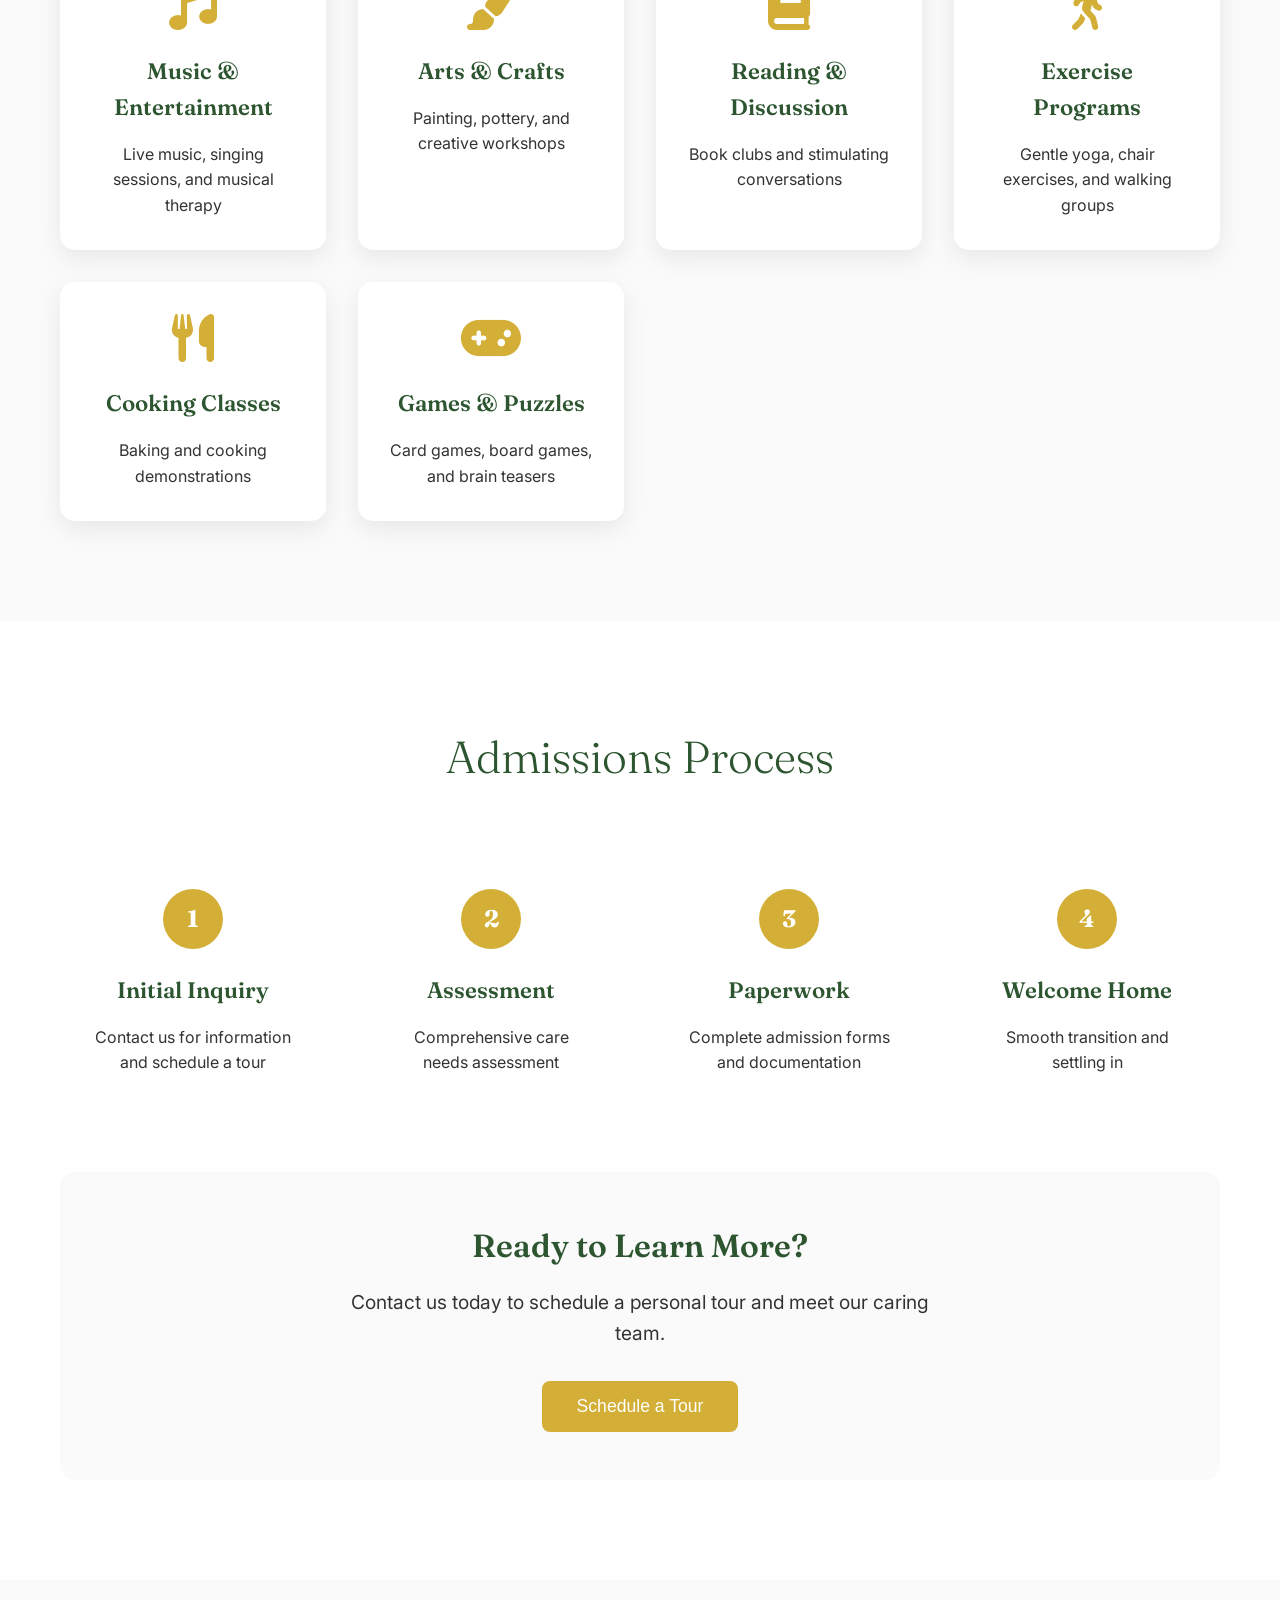
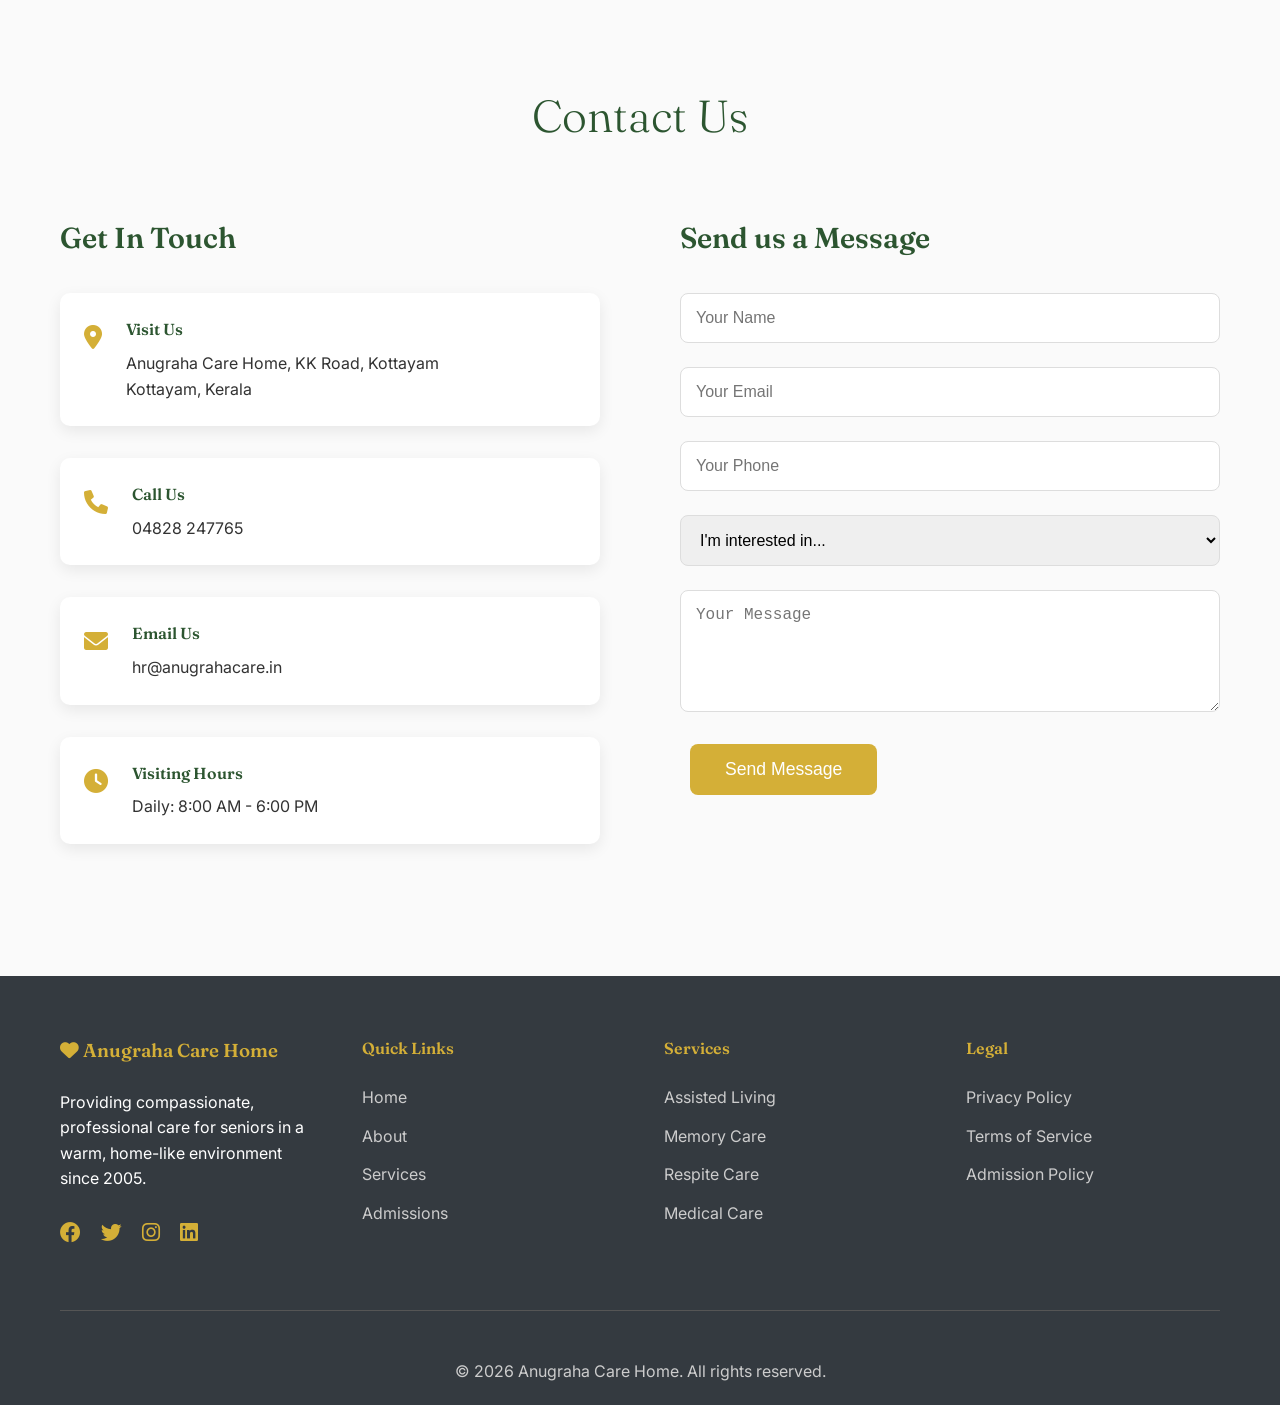
==== commit 8cf5c5f6: "all changes" ====
--- a/index.html
+++ b/index.html
@@ -6,6 +6,9 @@
     <title>Anugraha Care Home - Senior Care Home</title>
     <link rel="stylesheet" href="style.css">
     <link href="https://cdnjs.cloudflare.com/ajax/libs/font-awesome/6.0.0/css/all.min.css" rel="stylesheet">
+    <link rel="preconnect" href="https://fonts.googleapis.com">
+    <link rel="preconnect" href="https://fonts.gstatic.com" crossorigin>
+    <link href="https://fonts.googleapis.com/css2?family=Fraunces:opsz,wght@9..144,500;9..144,600;9..144,700&family=Inter:wght@400;500;600;700&family=Noto+Sans+Malayalam:wght@400;500;600&display=swap" rel="stylesheet">
 </head>
 <body>
     <!-- Navigation -->
@@ -13,6 +16,7 @@
         <div class="nav-container">
             <div class="nav-logo">
                 <h2><i class="fas fa-heart"></i> Anugraha Care Home</h2>
+                <span class="tagline-ml">സ്നേഹത്തോടെ, കരുതലോടെ</span>
             </div>
             <div class="nav-menu" id="nav-menu">
                 <a href="#home" class="nav-link">Home</a>
@@ -45,11 +49,11 @@
     <!-- About Section -->
     <section id="about" class="about">
         <div class="container">
-            <h2 class="section-title">Welcome to Golden Years Haven</h2>
+            <h2 class="section-title">Welcome to Anugraha Care Home</h2>
             <div class="about-content">
                 <div class="about-text">
                     <h3>Our Philosophy</h3>
-                    <p>At Golden Years Haven, we believe every senior deserves to live their golden years with dignity, comfort, and joy. Our family-oriented approach ensures personalized care that honors each resident's unique life story.</p>
+                    <p>At Anugraha Care Home, we believe every senior deserves to live their golden years with dignity, comfort, and joy. Our family-oriented approach ensures personalized care that honors each resident's unique life story.</p>
                     
                     <h3>Why Choose Us?</h3>
                     <div class="features">
@@ -266,7 +270,7 @@
                         <i class="fas fa-envelope"></i>
                         <div>
                             <h4>Email Us</h4>
-                            <p>hr@anugrahacare.it.com</p>
+                            <p>hr@anugrahacare.in</p>
                         </div>
                     </div>
                     <div class="contact-item">
@@ -339,13 +343,13 @@
                 </div>
                 <div class="footer-section">
                     <h4>Legal</h4>
-                    <a href="#">Privacy Policy</a>
+                    <a href="privacy-policy.html">Privacy Policy</a>
                     <a href="#">Terms of Service</a>
                     <a href="#">Admission Policy</a>
                 </div>
             </div>
             <div class="footer-bottom">
-                <p>&copy; 2024 Anugraha Care Home. All rights reserved. Licensed Care Facility #C123456</p>
+                <p>&copy; 2024 Anugraha Care Home. All rights reserved.</p>
             </div>
         </div>
     </footer>
--- a/style.css
+++ b/style.css
@@ -17,11 +17,19 @@
 }
 
 body {
-    font-family: 'Segoe UI', Tahoma, Geneva, Verdana, sans-serif;
+    font-family: 'Inter', 'Segoe UI', Tahoma, Geneva, Verdana, sans-serif;
     line-height: 1.6;
     color: var(--text);
     overflow-x: hidden;
     background-color: var(--warm);
+}
+
+h1, h2, h3, h4,
+.nav-logo h2,
+.section-title,
+.step-number {
+    font-family: 'Fraunces', Georgia, serif;
+    font-weight: 600;
 }
 
 .container {
@@ -58,6 +66,14 @@
 .nav-logo i {
     color: var(--gold);
     margin-right: 10px;
+}
+
+.nav-logo .tagline-ml {
+    display: block;
+    font-family: 'Noto Sans Malayalam', sans-serif;
+    font-size: 0.85rem;
+    color: var(--secondary);
+    margin-top: 2px;
 }
 
 .nav-menu {
@@ -574,6 +590,42 @@
     background: #c19b2c;
 }
 
+/* Static Page Header (e.g. Privacy Policy) */
+.page-header {
+    background: linear-gradient(rgba(44, 85, 48, 0.9), rgba(44, 85, 48, 0.85));
+    padding: 160px 0 60px;
+    text-align: center;
+}
+
+.page-header h1 {
+    color: var(--white);
+    font-size: 2.5rem;
+}
+
+.policy-content {
+    padding: 80px 0;
+    background: var(--light);
+}
+
+.policy-content .container {
+    max-width: 800px;
+}
+
+.policy-content .lede {
+    font-size: 1.2rem;
+    color: var(--dark);
+    margin-bottom: 2rem;
+}
+
+.policy-content h2 {
+    color: var(--primary);
+    margin: 2rem 0 1rem;
+}
+
+.policy-content p {
+    margin-bottom: 1rem;
+}
+
 /* Animations */
 @keyframes fadeInUp {
     from {
